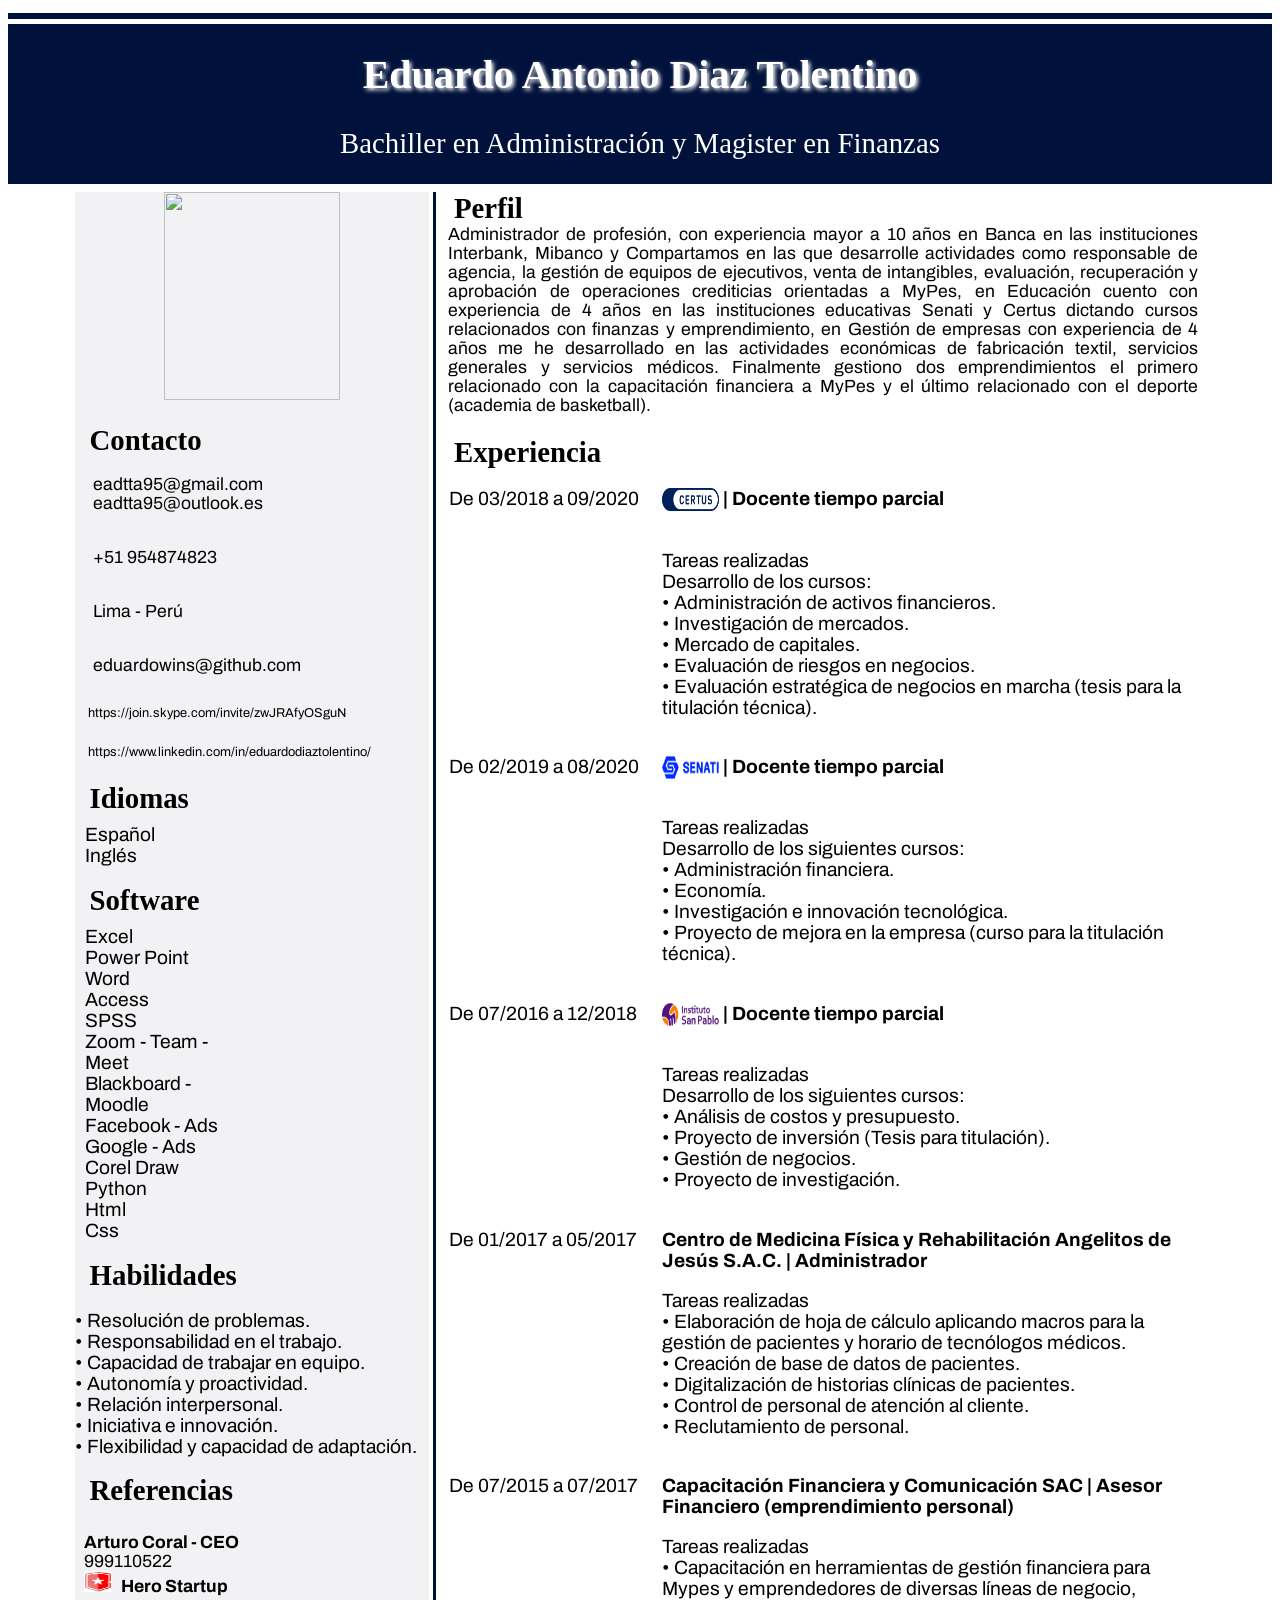
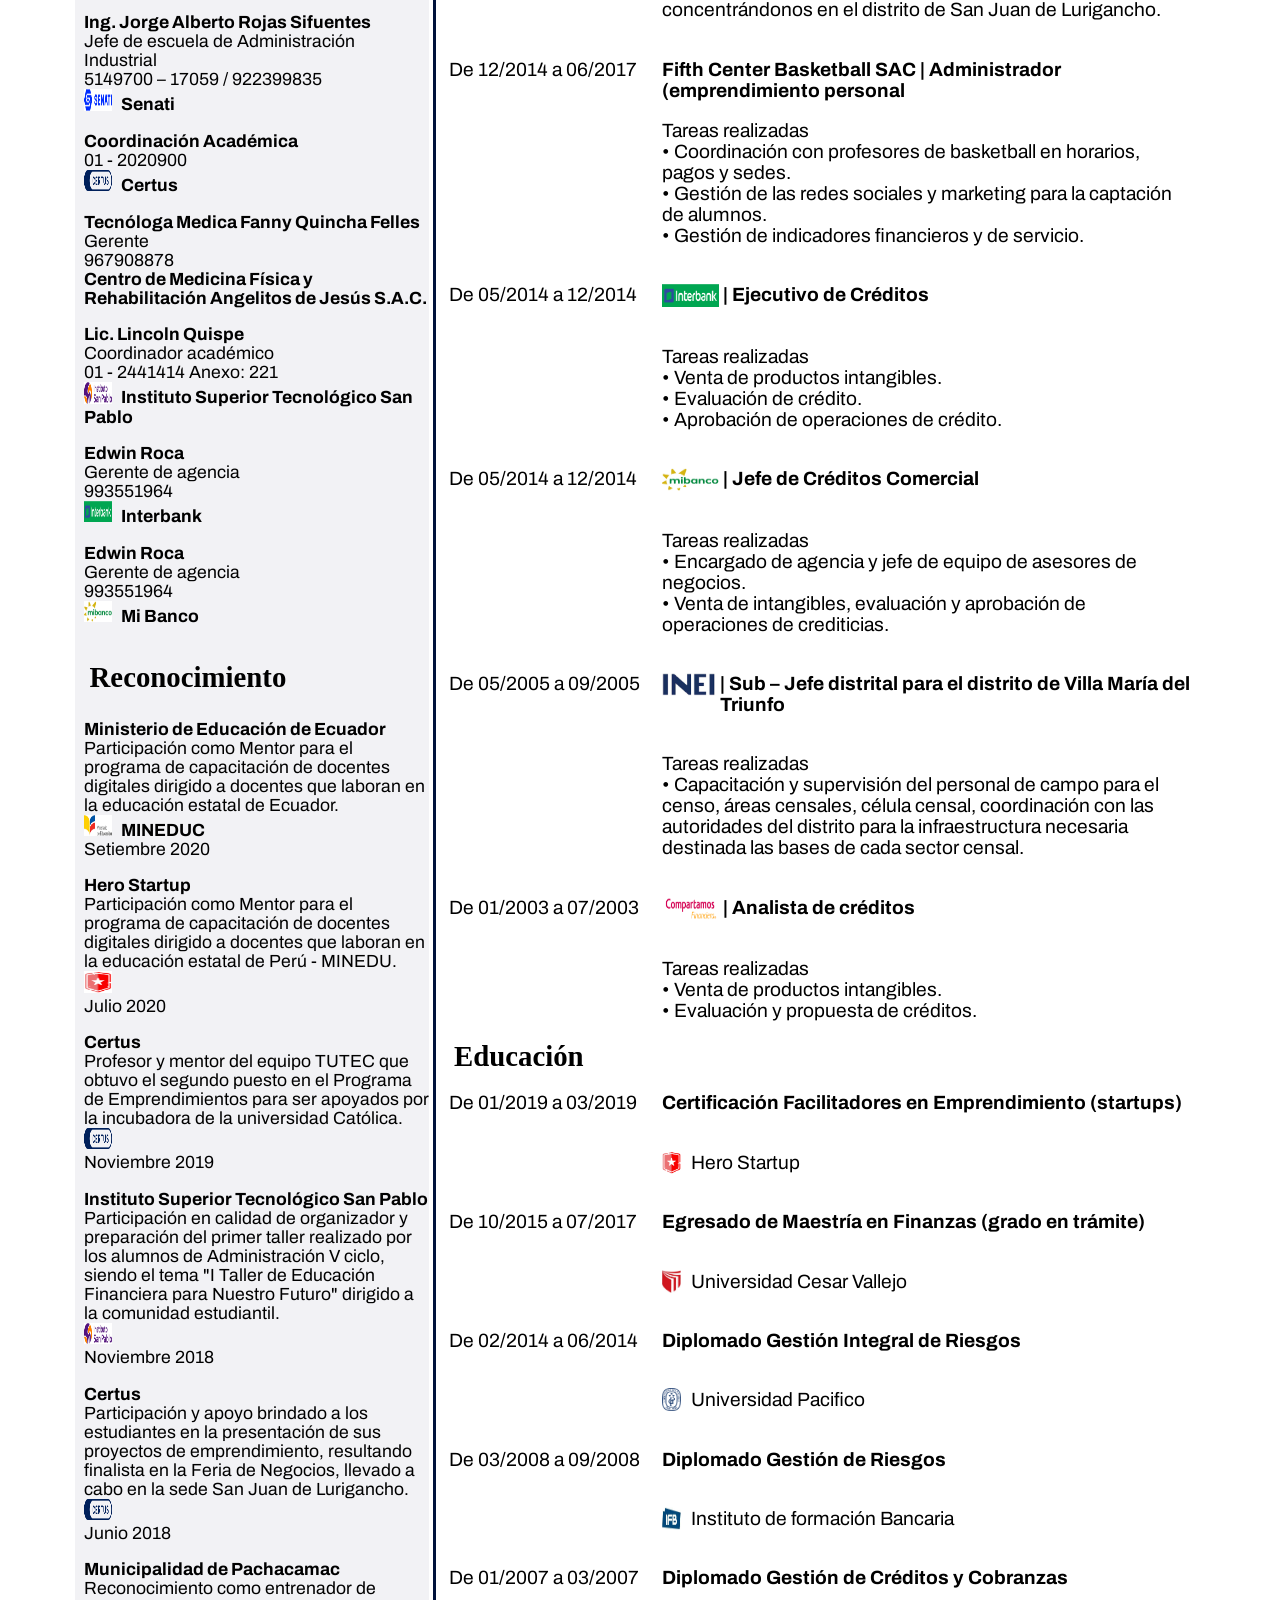
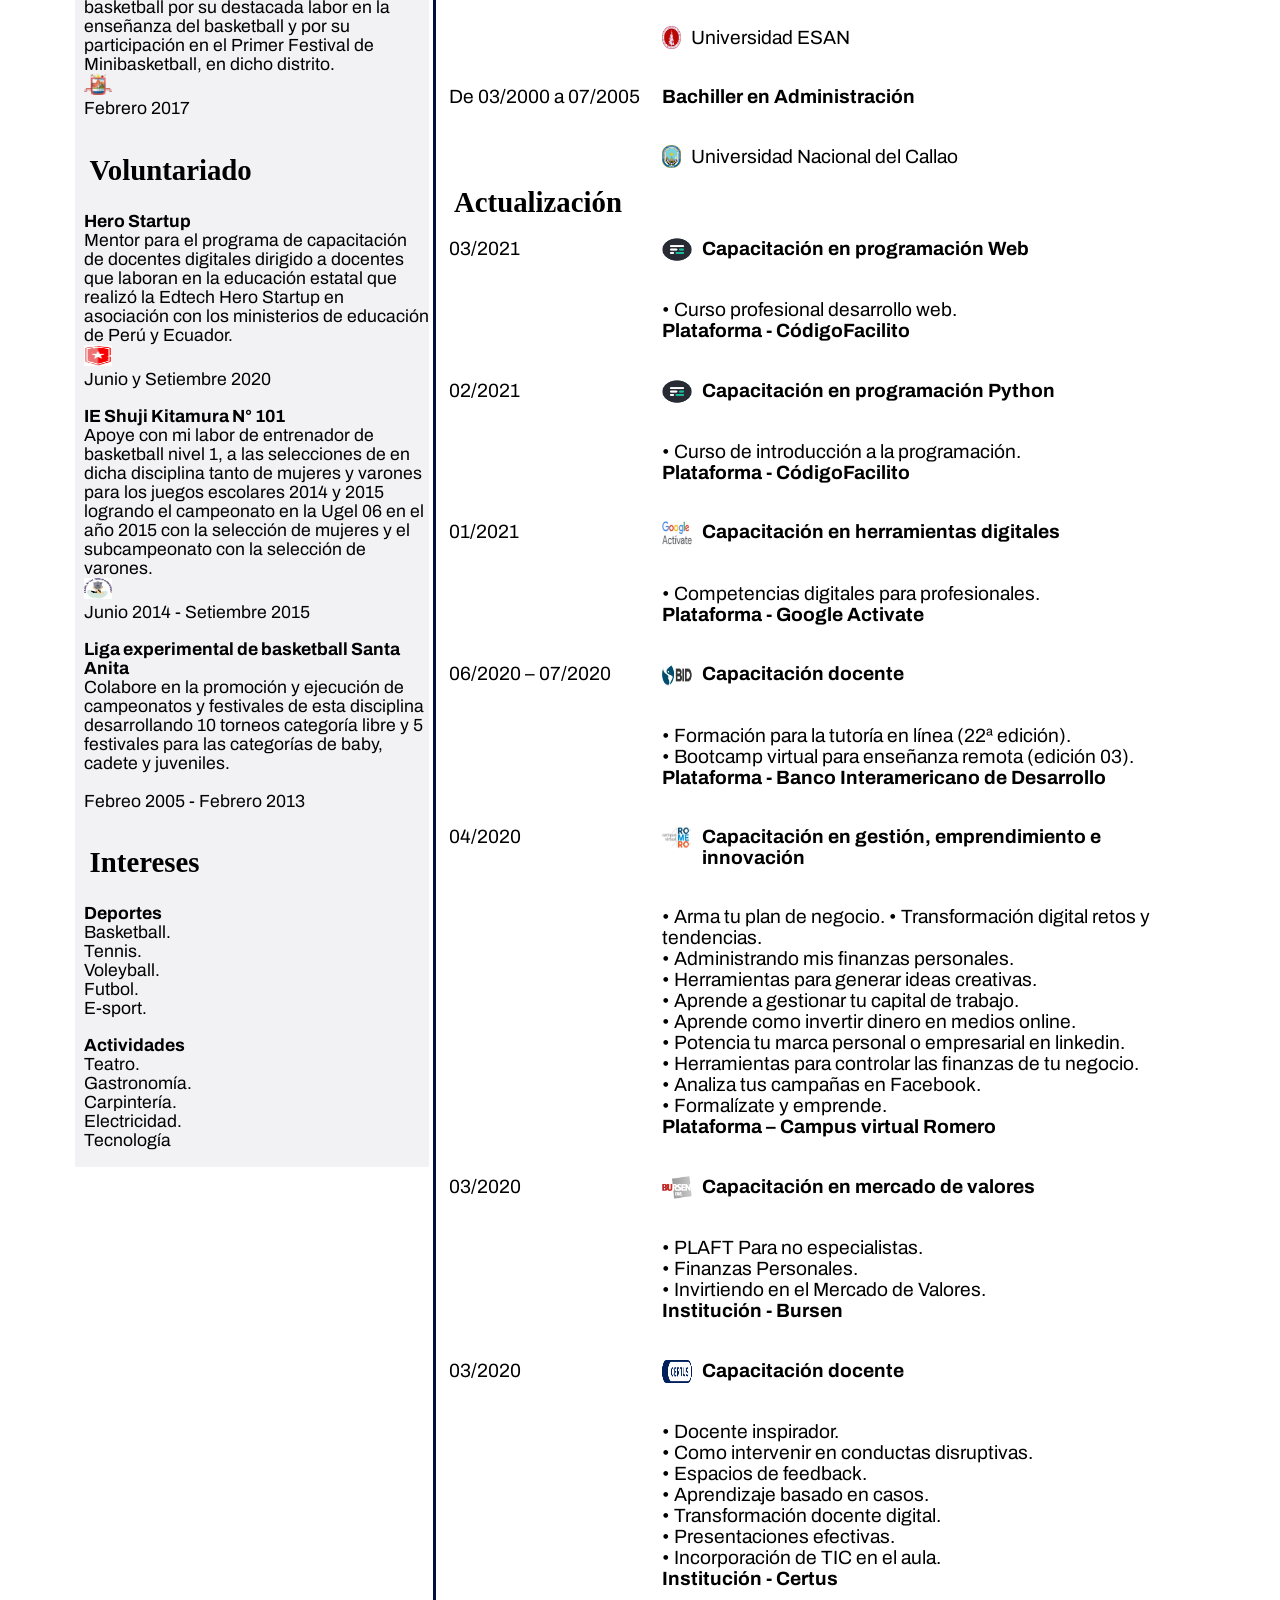
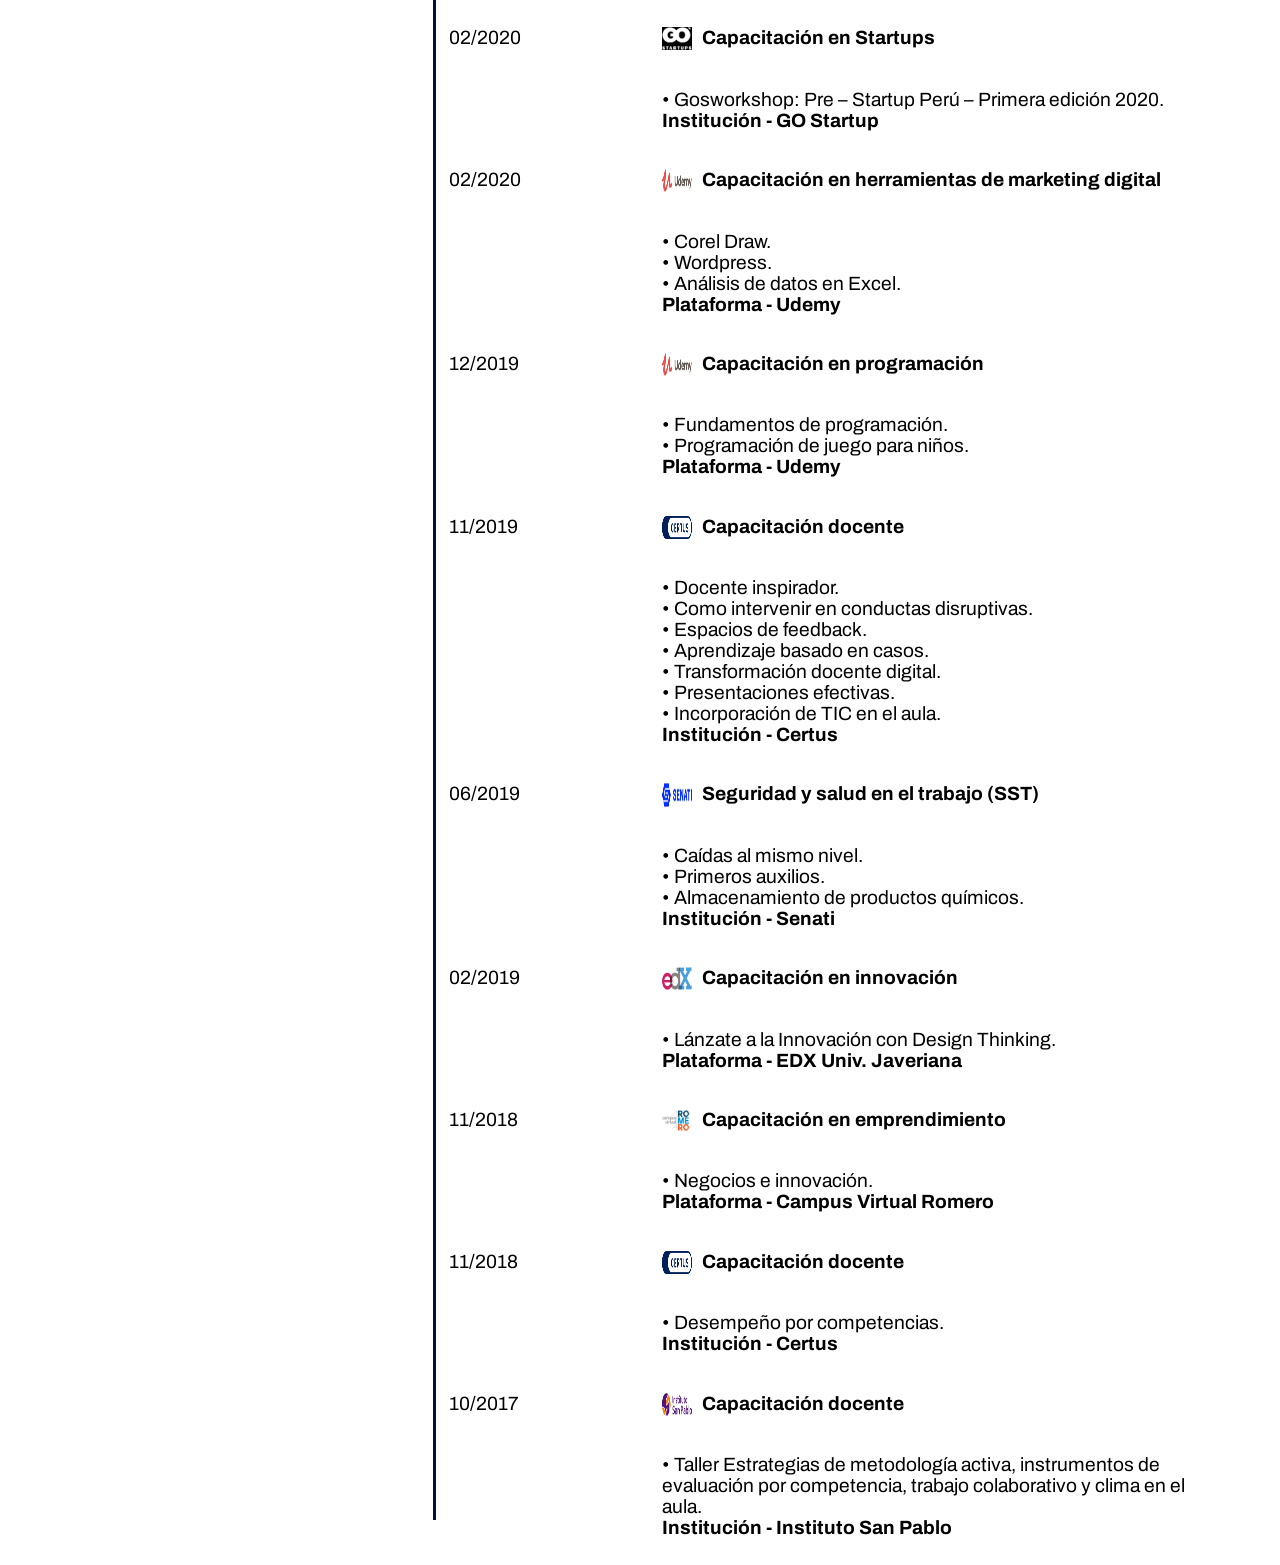
==== eduardodiaztolentino/index.html @ c8e13830 "CV CV 2021" ====
<!DOCTYPE html>
<html>
  <head>
    <meta charset="utf-8">
      <link rel="stylesheet" href="./assets/css/main.css">
      <link rel="stylesheet" href="https://necolas.github.io/normalize.css/8.0.1/normalize.css">
      <link rel="preconnect" href="https://fonts.gstatic.com">
      <link href="https://fonts.googleapis.com/css2?family=Archivo&display=swap" rel="stylesheet">
      <link rel="stylesheet" href="./font-awesome/css/all.min.css">
    <title>EDUARDO ANTONIO DIAZ TOLENTINO CV 2021</title>
  </head>
  <body class="body">
    <header class="rectangulo">
      <h1 class="titulo">Eduardo Antonio Diaz Tolentino</h1>
        <p class="subtitulo">Bachiller en Administración y Magister en Finanzas</p>
    </header>
    <div class="conteprincipal">

      <div class="contenulo">
      </div>


      <div class="conteizquierda">

        <div class="izq01">
          <img src="./assets/images/foto cv.jpg" class="img1">
        </div>

        <div class="encabezados">
          <b>Contacto</b>
        </div>
          <div class="conteizquierda1">
              <i class="fas fa-envelope-open-text fa-lg"></i><p>eadtta95@gmail.com eadtta95@outlook.es</p>
          </div>
          <div class="conteizquierda1">
              <i class="fas fa-mobile-alt fa-lg"></i><p>+51 954874823</p>
          </div>
          <div class="conteizquierda1">
              <i class="fas fa-map-marker-alt fa-lg"></i><p>Lima - Perú</p>
          </div>
          <div class="conteizquierda1">
              <i class="fab fa-github fa-lg"></i><p>eduardowins@github.com</p>
          </div>
          <div class="conteizquierda2">
              <i class="fab fa-skype fa-lg"></i><p>https://join.skype.com/invite/zwJRAfyOSguN</p>
          </div>
          <div class="conteizquierda2">
              <i class="fab fa-linkedin-in fa-lg"></i><p>https://www.linkedin.com/in/eduardodiaztolentino/</p>
          </div>
          <div style="padding-top:0.6em;">
          </div>

        <div class="encabezados">
          <b>Idiomas</b>
        </div>
        <div style="padding-top:0.6em;">
        </div>
        <div class="conteizquierda3">
          <div class="conteizquierda4">
            Español
          </div>
          <div class="conteizquierda5">
            <i class="fas fa-window-minimize fa-lg"></i><i class="fas fa-window-minimize fa-lg"></i><i class="fas fa-window-minimize fa-lg"></i><i class="fas fa-window-minimize fa-lg"></i><i class="fas fa-window-minimize fa-lg"></i>
          </div>
        </div>
        <div class="conteizquierda3">
          <div class="conteizquierda4">
            Inglés
          </div>
          <div class="conteizquierda5">
            <i class="fas fa-window-minimize fa-lg"></i><i class="fas fa-window-minimize fa-lg"></i>
          </div>
        </div>

        <div style="padding-top:1.1em;">
        </div>
        <div class="encabezados">
          <b>Software</b>
        </div>
        <div style="padding-bottom:0.6em;">
        </div>

        <div class="conteizquierda3">
          <div class="conteizquierda4">
            Excel
          </div>
          <div class="conteizquierda5">
            <i class="fas fa-window-minimize fa-lg"></i><i class="fas fa-window-minimize fa-lg"></i><i class="fas fa-window-minimize fa-lg"></i><i class="fas fa-window-minimize fa-lg"></i>
          </div>
        </div>
        <div class="conteizquierda3">
          <div class="conteizquierda4">
            Power Point
          </div>
          <div class="conteizquierda5">
            <i class="fas fa-window-minimize fa-lg"></i><i class="fas fa-window-minimize fa-lg"></i><i class="fas fa-window-minimize fa-lg"></i><i class="fas fa-window-minimize fa-lg"></i>
          </div>
        </div>
        <div class="conteizquierda3">
          <div class="conteizquierda4">
            Word
          </div>
          <div class="conteizquierda5">
            <i class="fas fa-window-minimize fa-lg"></i><i class="fas fa-window-minimize fa-lg"></i><i class="fas fa-window-minimize fa-lg"></i><i class="fas fa-window-minimize fa-lg"></i>
          </div>
        </div>
        <div class="conteizquierda3">
          <div class="conteizquierda4">
            Access
          </div>
          <div class="conteizquierda5">
            <i class="fas fa-window-minimize fa-lg"></i><i class="fas fa-window-minimize fa-lg"></i>
          </div>
        </div>
        <div class="conteizquierda3">
          <div class="conteizquierda4">
            SPSS
          </div>
          <div class="conteizquierda5">
            <i class="fas fa-window-minimize fa-lg"></i><i class="fas fa-window-minimize fa-lg"></i>
          </div>
        </div>
        <div class="conteizquierda3">
          <div class="conteizquierda4">
            Zoom - Team - Meet
          </div>
          <div class="conteizquierda5">
            <i class="fas fa-window-minimize fa-lg"></i><i class="fas fa-window-minimize fa-lg"></i><i class="fas fa-window-minimize fa-lg"></i><i class="fas fa-window-minimize fa-lg"></i>
          </div>
        </div>
        <div class="conteizquierda3">
          <div class="conteizquierda4">
            Blackboard - Moodle
          </div>
          <div class="conteizquierda5">
            <i class="fas fa-window-minimize fa-lg"></i><i class="fas fa-window-minimize fa-lg"></i><i class="fas fa-window-minimize fa-lg"></i>
          </div>
        </div>
        <div class="conteizquierda3">
          <div class="conteizquierda4">
            Facebook - Ads
          </div>
          <div class="conteizquierda5">
            <i class="fas fa-window-minimize fa-lg"></i><i class="fas fa-window-minimize fa-lg"></i>
          </div>
        </div>
        <div class="conteizquierda3">
          <div class="conteizquierda4">
            Google - Ads
          </div>
          <div class="conteizquierda5">
            <i class="fas fa-window-minimize fa-lg"></i><i class="fas fa-window-minimize fa-lg"></i>
          </div>
        </div>
        <div class="conteizquierda3">
          <div class="conteizquierda4">
            Corel Draw
          </div>
          <div class="conteizquierda5">
            <i class="fas fa-window-minimize fa-lg"></i><i class="fas fa-window-minimize fa-lg"></i><i class="fas fa-window-minimize fa-lg"></i>
          </div>
        </div>
        <div class="conteizquierda3">
          <div class="conteizquierda4">
            Python
          </div>
          <div class="conteizquierda5">
            <i class="fas fa-window-minimize fa-lg"></i><i class="fas fa-window-minimize fa-lg"></i>
          </div>
        </div>
        <div class="conteizquierda3">
          <div class="conteizquierda4">
            Html
          </div>
          <div class="conteizquierda5">
            <i class="fas fa-window-minimize fa-lg"></i><i class="fas fa-window-minimize fa-lg"></i>
          </div>
        </div>
        <div class="conteizquierda3">
          <div class="conteizquierda4">
            Css
          </div>
          <div class="conteizquierda5">
            <i class="fas fa-window-minimize fa-lg"></i><i class="fas fa-window-minimize fa-lg"></i>
          </div>
        </div>

        <div style="padding-top:1.1em;">
        </div>
        <div class="encabezados">
          <b>Habilidades</b>
        </div>
        <div style="padding-bottom:1.1em;">
        </div>


        <div class="conteizquierda3">

          •	Resolución de problemas.<br>
          •	Responsabilidad en el trabajo.<br>
          •	Capacidad de trabajar en equipo.<br>
          •	Autonomía y proactividad.<br>
          •	Relación interpersonal.<br>
          •	Iniciativa e innovación.<br>
          •	Flexibilidad y capacidad de adaptación.<br>

        </div>

        <div style="padding-top:1.1em;">
        </div>
        <div class="encabezados">
          <b>Referencias</b>
        </div>
        <div style="padding-bottom:0.5em;">
        </div>

        <div class="conteizquierda6">
          <div class="">
            <p><b>Arturo Coral - CEO</b><br>
            999110522 <br>
            <img src="./assets/images/hero.png" class="img4"><b>Hero Startup</b></p>
          </div>
        </div>
        <div class="conteizquierda6">
          <div class="">
            <p><b>Ing. Jorge Alberto Rojas Sifuentes </b><br>
               Jefe de escuela de Administración Industrial
               <br>
            5149700 – 17059 / 922399835 <br>
            <img src="./assets/images/senati.png" class="img4"><b>Senati</b></p>
          </div>
        </div>
        <div class="conteizquierda6">
          <div class="">
            <p><b>Coordinación Académica</b><br>
            01 - 2020900 <br>
            <img src="./assets/images/certus.png" class="img4"><b>Certus</b></p>
          </div>
        </div>
        <div class="conteizquierda6">
          <div class="">
            <p><b>Tecnóloga Medica Fanny Quincha Felles</b><br>
               Gerente<br>
            967908878 <br>
            <b>Centro de Medicina Física y Rehabilitación Angelitos de Jesús S.A.C.</b></p>
          </div>
        </div>
        <div class="conteizquierda6">
          <div class="">
            <p><b>Lic. Lincoln Quispe </b><br>
               Coordinador académico<br>
            01 - 2441414 Anexo: 221<br>
            <img src="./assets/images/istsp.png" class="img4"><b>Instituto Superior Tecnológico San Pablo</b></p>
          </div>
        </div>
        <div class="conteizquierda6">
          <div class="">
            <p><b>Edwin Roca </b><br>
               Gerente de agencia <br>
            993551964<br>
            <img src="./assets/images/ibk.png" class="img4"><b>Interbank</b></p>
          </div>
        </div>
        <div class="conteizquierda6">
          <div class="">
            <p><b>Edwin Roca </b><br>
               Gerente de agencia <br>
            993551964<br>
            <img src="./assets/images/mibanco.png" class="img4"><b>Mi Banco</b></p>
          </div>
        </div>

        <div style="padding-top:1.1em;">
        </div>
        <div class="encabezados">
          <b>Reconocimiento</b>
        </div>
        <div style="padding-bottom:0.5em;">
        </div>
        <div class="conteizquierda6">
          <div class="">
            <p><b>Ministerio de Educación de Ecuador</b><br>
               Participación como Mentor para el programa de capacitación de docentes digitales dirigido a docentes que laboran en la educación estatal de Ecuador. <br>

            <img src="./assets/images/mineduc.png" class="img4"><b>MINEDUC</b><br>
            Setiembre 2020 <br>
          </p>
          </div>
        </div>
        <div class="conteizquierda6">
          <div class="">
            <p><b>Hero Startup</b><br>
               Participación como Mentor para el programa de capacitación de docentes digitales dirigido a docentes que laboran en la educación estatal de Perú - MINEDU.<br>

            <img src="./assets/images/hero.png" class="img4"><b></b><br>
            Julio 2020 <br>
          </p>
          </div>
        </div>
        <div class="conteizquierda6">
          <div class="">
            <p><b>Certus</b><br>
               Profesor y mentor del equipo TUTEC que obtuvo el segundo puesto en el Programa de Emprendimientos para ser apoyados por la incubadora de la universidad Católica.<br>

            <img src="./assets/images/certus.png" class="img4"><b></b><br>
            Noviembre 2019<br>
          </p>
          </div>
        </div>
        <div class="conteizquierda6">
          <div class="">
            <p><b>Instituto Superior Tecnológico San Pablo</b><br>
               Participación en calidad de organizador y preparación del primer taller realizado por los alumnos de Administración V ciclo, siendo el tema "I Taller de Educación Financiera para Nuestro Futuro" dirigido a la comunidad estudiantil.<br>

            <img src="./assets/images/istsp.png" class="img4"><b></b><br>
            Noviembre 2018<br>
          </p>
          </div>
        </div>
        <div class="conteizquierda6">
          <div class="">
            <p><b>Certus</b><br>
               Participación y apoyo brindado a los estudiantes en la presentación de sus proyectos de emprendimiento, resultando finalista en la Feria de Negocios, llevado a cabo en la sede San Juan de Lurigancho.<br>

            <img src="./assets/images/certus.png" class="img4"><b></b><br>
            Junio 2018<br>
          </p>
          </div>
        </div>
        <div class="conteizquierda6">
          <div class="">
            <p><b>Municipalidad de Pachacamac</b><br>
               Reconocimiento como entrenador de basketball por su destacada labor en la enseñanza del basketball y por su participación en el Primer Festival de Minibasketball, en dicho distrito.<br>

            <img src="./assets/images/pachacamac.png" class="img4"><b></b><br>
            Febrero 2017<br>
          </p>
          </div>
        </div>

        <div style="padding-top:1.1em;">
        </div>
        <div class="encabezados">
          <b>Voluntariado</b>
        </div>
        <div style="padding-bottom:0.5em;">
        </div>
        <div class="conteizquierda6">
          <div class="">
            <p><b>Hero Startup</b><br>
               Mentor para el programa de capacitación de docentes digitales dirigido a docentes que laboran en la educación estatal que realizó la Edtech Hero Startup en asociación con los ministerios de educación de Perú y Ecuador.<br>

            <img src="./assets/images/hero.png" class="img4"><b></b><br>
            Junio y Setiembre 2020<br>
          </p>
          </div>
        </div>
        <div class="conteizquierda6">
          <div class="">
            <p><b>IE Shuji Kitamura N° 101</b><br>
               Apoye con mi labor de entrenador de basketball nivel 1, a las selecciones de en dicha disciplina tanto de mujeres y varones para los juegos escolares 2014 y 2015 logrando el campeonato en la Ugel 06 en el año 2015 con la selección de mujeres y el subcampeonato con la selección de varones.<br>

            <img src="./assets/images/shuji.png" class="img4"><b></b><br>
            Junio 2014 - Setiembre 2015<br>
          </p>
          </div>
        </div>
        <div class="conteizquierda6">
          <div class="">
            <p><b>Liga experimental de basketball Santa Anita</b><br>
               Colabore en la promoción y ejecución de campeonatos y festivales de esta disciplina desarrollando 10 torneos categoría libre y 5 festivales para las categorías de baby, cadete y juveniles.<br>

            <img src=""><b></b><br>
            Febreo 2005 - Febrero 2013<br>
          </p>
          </div>
        </div>

        <div style="padding-top:1.1em;">
        </div>
        <div class="encabezados">
          <b>Intereses</b>
        </div>
        <div style="padding-bottom:0.5em;">
        </div>

        <div class="conteizquierda6">
            <p><b>Deportes</b><br>
               Basketball.<br>
               Tennis.<br>
               Voleyball.<br>
               Futbol.<br>
               E-sport.<br>
          </p>
        </div>

        <div class="conteizquierda6">
            <p><b>Actividades</b><br>
               Teatro.<br>
               Gastronomía.<br>
               Carpintería.<br>
               Electricidad.<br>
               Tecnología<br>
          </p>
        </div>

      </div>


      <div class="contecentro">

      </div>


      <div class="contederecha">

        <div class="encabezados">
          <b>Perfil</b>
        </div>
        <div class="cuerpo01der">
          Administrador de profesión, con experiencia mayor a 10 años en
          Banca en las instituciones Interbank, Mibanco y Compartamos en las
          que desarrolle actividades como responsable de agencia, la gestión
          de equipos de ejecutivos, venta de intangibles, evaluación,
          recuperación y aprobación de operaciones crediticias orientadas a
          MyPes, en Educación cuento con experiencia de 4 años en las
          instituciones educativas Senati y Certus dictando cursos relacionados
          con finanzas y emprendimiento, en Gestión de empresas con
          experiencia de 4 años me he desarrollado en las actividades
          económicas de fabricación textil, servicios generales y servicios
          médicos. Finalmente gestiono dos emprendimientos el primero
          relacionado con la capacitación financiera a MyPes y el último
          relacionado con el deporte (academia de basketball).
        </div>
        <div class="encabezados">
          <b>Experiencia</b>
        </div>

        <div class="contederecha02">
          <div class="contederecha021">
            <p>De 03/2018 a 09/2020</p>
          </div>
          <div class="contederecha022">
              <p class="logoexpe"><img src="./assets/images/certus.png" class="img3"><b> | Docente tiempo parcial</b></p>
            <div class="contederecha023">
              <p>Tareas realizadas<br>
                Desarrollo de los cursos:<br>
                • Administración de activos financieros.<br>
                • Investigación de mercados.<br>
                • Mercado de capitales.<br>
                • Evaluación de riesgos en negocios.<br>
                • Evaluación estratégica de negocios en marcha (tesis para la titulación técnica).<br>
              </p>
            </div>
          </div>
        </div>

        <div class="contederecha02">
          <div class="contederecha021">
            <p>De 02/2019 a 08/2020</p>
          </div>
          <div class="contederecha022">
              <p class="logoexpe"><img src="./assets/images/senati.png" class="img3"><b> | Docente tiempo parcial</b></p>
            <div class="contederecha023">
              <p>Tareas realizadas<br>
                Desarrollo de los siguientes cursos:<br>
                • Administración financiera.<br>
                • Economía.<br>
                • Investigación e innovación tecnológica.<br>
                • Proyecto de mejora en la empresa (curso para la titulación técnica).<br>
              </p>
            </div>
          </div>
        </div>

        <div class="contederecha02">
          <div class="contederecha021">
            <p>De 07/2016 a 12/2018</p>
          </div>
          <div class="contederecha022">
              <p class="logoexpe"><img src="./assets/images/istsp.png" class="img3"><b> | Docente tiempo parcial</b></p>
            <div class="contederecha023">
              <p>Tareas realizadas<br>
                Desarrollo de los siguientes cursos:<br>
                • Análisis de costos y presupuesto.<br>
                • Proyecto de inversión (Tesis para titulación).<br>
                • Gestión de negocios.<br>
                • Proyecto de investigación.<br>
              </p>
            </div>
          </div>
        </div>

        <div class="contederecha02">
          <div class="contederecha021">
            <p>De 01/2017 a 05/2017</p>
          </div>
          <div class="contederecha022">
              <p><b>Centro de Medicina Física y Rehabilitación Angelitos de Jesús S.A.C.  |  Administrador </b></p>
            <div class="contederecha023">
              <p>Tareas realizadas<br>
                •	Elaboración de hoja de cálculo aplicando macros para la gestión de pacientes y horario de tecnólogos médicos.<br>
                •	Creación de base de datos de pacientes.<br>
                •	Digitalización de historias clínicas de pacientes.<br>
                •	Control de personal de atención al cliente.<br>
                •	Reclutamiento de personal.<br>
              </p>
            </div>
          </div>
        </div>

        <div class="contederecha02">
          <div class="contederecha021">
            <p>De 07/2015 a 07/2017</p>
          </div>
          <div class="contederecha022">
              <p><b>Capacitación Financiera y Comunicación SAC | Asesor Financiero (emprendimiento personal)</b></p>
            <div class="contederecha023">
              <p>Tareas realizadas<br>
                • Capacitación en herramientas de gestión financiera para Mypes y emprendedores de diversas líneas de negocio, concentrándonos en el distrito de San Juan de Lurigancho.
              </p>
            </div>
          </div>
        </div>

        <div class="contederecha02">
          <div class="contederecha021">
            <p>De 12/2014 a 06/2017</p>
          </div>
          <div class="contederecha022">
              <p><b>Fifth Center Basketball SAC | Administrador (emprendimiento personal</b></p>
            <div class="contederecha023">
              <p>Tareas realizadas<br>
                • Coordinación con profesores de basketball en horarios, pagos y sedes.<br>
                • Gestión de las redes sociales y marketing para la captación de alumnos.<br>
                • Gestión de indicadores financieros y de servicio.<br>
              </p>
            </div>
          </div>
        </div>

        <div class="contederecha02">
          <div class="contederecha021">
            <p>De 05/2014 a 12/2014</p>
          </div>
          <div class="contederecha022">
              <p class="logoexpe"><img src="./assets/images/ibk.png" class="img3"><b> | Ejecutivo de Créditos</b></p>
            <div class="contederecha023">
              <p>Tareas realizadas<br>
                •	Venta de productos intangibles.<br>
                •	Evaluación de crédito.<br>
                •	Aprobación de operaciones de crédito.<br>
              </p>
            </div>
          </div>
        </div>

        <div class="contederecha02">
          <div class="contederecha021">
            <p>De 05/2014 a 12/2014</p>
          </div>
          <div class="contederecha022">
              <p class="logoexpe"><img src="./assets/images/mibanco.png" class="img3"><b> | Jefe de Créditos Comercial</b></p>
            <div class="contederecha023">
              <p>Tareas realizadas<br>
                •	Encargado de agencia y jefe de equipo de asesores de negocios.<br>
                •	Venta de intangibles, evaluación y aprobación de operaciones de crediticias.<br>
              </p>
            </div>
          </div>
        </div>

        <div class="contederecha02">
          <div class="contederecha021">
            <p>De 05/2005 a 09/2005</p>
          </div>
          <div class="contederecha022">
              <p class="logoexpe"><img src="./assets/images/inei.png" class="img3"><b> | Sub – Jefe distrital para el distrito de Villa María del Triunfo</b></p>
            <div class="contederecha023">
              <p>Tareas realizadas<br>
                •	Capacitación y supervisión del personal de campo para el censo, áreas censales, célula censal, coordinación con las autoridades del distrito para la infraestructura necesaria destinada las bases de cada sector censal.<br>
              </p>
            </div>
          </div>
        </div>

        <div class="contederecha02">
          <div class="contederecha021">
            <p>De 01/2003 a 07/2003</p>
          </div>
          <div class="contederecha022">
              <p class="logoexpe"><img src="./assets/images/compartamos.png" class="img3"><b> | Analista de créditos</b></p>
            <div class="contederecha023">
              <p>Tareas realizadas<br>
                •	Venta de productos intangibles.<br>
                •	Evaluación y propuesta de créditos.<br>
              </p>
            </div>
          </div>
        </div>

        <div class="encabezados">
          <b>Educación</b>
        </div>

        <div class="contederecha02">
          <div class="contederecha021">
            <p>De 01/2019 a 03/2019</p>
          </div>
          <div class="contederecha022">
              <p><b>Certificación Facilitadores en Emprendimiento (startups)</b></p>
            <div class="contederecha024">
              <img src="./assets/images/hero.png" class="img2"></span><p>Hero Startup</p>
            </div>
          </div>
        </div>

        <div class="contederecha02">
          <div class="contederecha021">
            <p>De 10/2015 a 07/2017</p>
          </div>
          <div class="contederecha022">
              <p><b>Egresado de Maestría en Finanzas (grado en trámite)</b></p>
            <div class="contederecha024">
              <img src="./assets/images/ucv.png" class="img2"></span><p>Universidad Cesar Vallejo</p>
            </div>
          </div>
        </div>

        <div class="contederecha02">
          <div class="contederecha021">
            <p>De 02/2014 a 06/2014</p>
          </div>
          <div class="contederecha022">
              <p><b>Diplomado Gestión Integral de Riesgos</b></p>
            <div class="contederecha024">
              <img src="./assets/images/up.png" class="img2"></span><p>Universidad Pacifico</p>
            </div>
          </div>
        </div>

        <div class="contederecha02">
          <div class="contederecha021">
            <p>De 03/2008 a 09/2008</p>
          </div>
          <div class="contederecha022">
              <p><b>Diplomado Gestión de Riesgos</b></p>
            <div class="contederecha024">
              <img src="./assets/images/ifb.png" class="img2"></span><p>Instituto de formación Bancaria</p>
            </div>
          </div>
        </div>

        <div class="contederecha02">
          <div class="contederecha021">
            <p>De 01/2007 a 03/2007</p>
          </div>
          <div class="contederecha022">
              <p><b>Diplomado Gestión de Créditos y Cobranzas</b></p>
            <div class="contederecha024">
              <img src="./assets/images/esan.png" class="img2"></span><p>Universidad ESAN</p>
            </div>
          </div>
        </div>

        <div class="contederecha02">
          <div class="contederecha021">
            <p>De 03/2000 a 07/2005</p>
          </div>
          <div class="contederecha022">
              <p><b>Bachiller en Administración</b></p>
            <div class="contederecha024">
              <img src="./assets/images/unac.png" class="img2"></span><p>Universidad Nacional del Callao</p>
            </div>
          </div>
        </div>

        <div class="encabezados">
          <b>Actualización</b>
        </div>

        <div class="contederecha02">
          <div class="contederecha021">
            <p>03/2021</p>
          </div>
          <div class="contederecha022">
              <p class="logoexpe"><img src="./assets/images/codigofacilito.png" class="img4"><b>Capacitación en programación Web</b></p>
            <div class="contederecha023">
              <p>•	Curso profesional desarrollo web.<br>
              <b>Plataforma - CódigoFacilito</b></p>
            </div>
          </div>
        </div>

        <div class="contederecha02">
          <div class="contederecha021">
            <p>02/2021</p>
          </div>
          <div class="contederecha022">
              <p class="logoexpe"><img src="./assets/images/codigofacilito.png" class="img4"><b>Capacitación en programación Python</b></p>
            <div class="contederecha023">
              <p>•	Curso de introducción a la programación.<br>
              <b>Plataforma - CódigoFacilito</b></p>
            </div>
          </div>
        </div>

        <div class="contederecha02">
          <div class="contederecha021">
            <p>01/2021</p>
          </div>
          <div class="contederecha022">
              <p class="logoexpe"><img src="./assets/images/google.png" class="img4"><b>Capacitación en herramientas digitales</b></p>
            <div class="contederecha023">
              <p>•	Competencias digitales para profesionales.<br>
              <b>Plataforma - Google Activate</b></p>
            </div>
          </div>
        </div>

        <div class="contederecha02">
          <div class="contederecha021">
            <p>06/2020 – 07/2020</p>
          </div>
          <div class="contederecha022">
              <p class="logoexpe"><img src="./assets/images/bid.png" class="img4"><b>Capacitación docente</b></p>
            <div class="contederecha023">
              <p>• Formación para la tutoría en línea (22ª edición).<br>
                  •	Bootcamp virtual para enseñanza remota (edición 03).<br>
              <b>Plataforma - Banco Interamericano de Desarrollo</b></p>
            </div>
          </div>
        </div>

        <div class="contederecha02">
          <div class="contederecha021">
            <p>04/2020</p>
          </div>
          <div class="contederecha022">
              <p class="logoexpe"><img src="./assets/images/romero.png" class="img4"><b>Capacitación en gestión, emprendimiento e innovación</b></p>
            <div class="contederecha023">
              <p>• Arma tu plan de negocio.
                 • Transformación digital retos y tendencias.<br>
                 • Administrando mis finanzas personales.<br>
                 • Herramientas para generar ideas creativas.<br>
                 • Aprende a gestionar tu capital de trabajo.<br>
                 • Aprende como invertir dinero en medios online.<br>
                 • Potencia tu marca personal o empresarial en linkedin.<br>
                 • Herramientas para controlar las finanzas de tu negocio.<br>
                 • Analiza tus campañas en Facebook.<br>
                 • Formalízate y emprende.<br>
              <b>Plataforma – Campus virtual Romero</b></p>
            </div>
          </div>
        </div>

        <div class="contederecha02">
          <div class="contederecha021">
            <p>03/2020</p>
          </div>
          <div class="contederecha022">
              <p class="logoexpe"><img src="./assets/images/bursen.png" class="img4"><b>Capacitación en mercado de valores</b></p>
            <div class="contederecha023">
              <p>• PLAFT Para no especialistas.<br>
                 • Finanzas Personales.<br>
                 • Invirtiendo en el Mercado de Valores.<br>
              <b>Institución - Bursen</b></p>
            </div>
          </div>
        </div>

        <div class="contederecha02">
          <div class="contederecha021">
            <p>03/2020</p>
          </div>
          <div class="contederecha022">
              <p class="logoexpe"><img src="./assets/images/certus.png" class="img4"><b>Capacitación docente</b></p>
            <div class="contederecha023">
              <p>• Docente inspirador.<br>
                 • Como intervenir en conductas disruptivas.<br>
                 • Espacios de feedback.<br>
                 • Aprendizaje basado en casos.<br>
                 • Transformación docente digital.<br>
                 • Presentaciones efectivas.<br>
                 • Incorporación de TIC en el aula.<br>
              <b>Institución - Certus</b></p>
            </div>
          </div>
        </div>

        <div class="contederecha02">
          <div class="contederecha021">
            <p>02/2020</p>
          </div>
          <div class="contederecha022">
              <p class="logoexpe"><img src="./assets/images/go.png" class="img4"><b>Capacitación en Startups</b></p>
            <div class="contederecha023">
              <p>•	Gosworkshop: Pre – Startup Perú – Primera edición 2020.<br>
              <b>Institución - GO Startup</b></p>
            </div>
          </div>
        </div>

        <div class="contederecha02">
          <div class="contederecha021">
            <p>02/2020</p>
          </div>
          <div class="contederecha022">
              <p class="logoexpe"><img src="./assets/images/udemy.png" class="img4"><b>Capacitación en herramientas de marketing digital</b></p>
            <div class="contederecha023">
              <p>• Corel Draw.<br>
                 • Wordpress.<br>
                 • Análisis de datos en Excel.<br>
              <b>Plataforma - Udemy</b></p>
            </div>
          </div>
        </div>

        <div class="contederecha02">
          <div class="contederecha021">
            <p>12/2019</p>
          </div>
          <div class="contederecha022">
              <p class="logoexpe"><img src="./assets/images/udemy.png" class="img4"><b>Capacitación en programación</b></p>
            <div class="contederecha023">
              <p>• Fundamentos de programación.<br>
                 • Programación de juego para niños.<br>
              <b>Plataforma - Udemy</b></p>
            </div>
          </div>
        </div>

        <div class="contederecha02">
          <div class="contederecha021">
            <p>11/2019</p>
          </div>
          <div class="contederecha022">
              <p class="logoexpe"><img src="./assets/images/certus.png" class="img4"><b>Capacitación docente</b></p>
            <div class="contederecha023">
              <p>• Docente inspirador.<br>
                 • Como intervenir en conductas disruptivas.<br>
                 • Espacios de feedback.<br>
                 • Aprendizaje basado en casos.<br>
                 • Transformación docente digital.<br>
                 • Presentaciones efectivas.<br>
                 • Incorporación de TIC en el aula.<br>
              <b>Institución - Certus</b></p>
            </div>
          </div>
        </div>

        <div class="contederecha02">
          <div class="contederecha021">
            <p>06/2019</p>
          </div>
          <div class="contederecha022">
              <p class="logoexpe"><img src="./assets/images/senati.png" class="img4"><b>Seguridad y salud en el trabajo (SST)</b></p>
            <div class="contederecha023">
              <p>• Caídas al mismo nivel.<br>
                 • Primeros auxilios.<br>
                 • Almacenamiento de productos químicos.<br>
              <b>Institución - Senati</b></p>
            </div>
          </div>
        </div>

        <div class="contederecha02">
          <div class="contederecha021">
            <p>02/2019</p>
          </div>
          <div class="contederecha022">
              <p class="logoexpe"><img src="./assets/images/edx.png" class="img4"><b>Capacitación en innovación</b></p>
            <div class="contederecha023">
              <p>• Lánzate a la Innovación con Design Thinking.<br>
              <b>Plataforma - EDX Univ. Javeriana</b></p>
            </div>
          </div>
        </div>

        <div class="contederecha02">
          <div class="contederecha021">
            <p>11/2018</p>
          </div>
          <div class="contederecha022">
              <p class="logoexpe"><img src="./assets/images/romero.png" class="img4"><b>Capacitación en emprendimiento</b></p>
            <div class="contederecha023">
              <p>• Negocios e innovación.<br>
              <b>Plataforma - Campus Virtual Romero</b></p>
            </div>
          </div>
        </div>

        <div class="contederecha02">
          <div class="contederecha021">
            <p>11/2018</p>
          </div>
          <div class="contederecha022">
              <p class="logoexpe"><img src="./assets/images/certus.png" class="img4"><b>Capacitación docente</b></p>
            <div class="contederecha023">
              <p>• Desempeño por competencias.<br>
              <b>Institución - Certus</b></p>
            </div>
          </div>
        </div>

        <div class="contederecha02">
          <div class="contederecha021">
            <p>10/2017</p>
          </div>
          <div class="contederecha022">
              <p class="logoexpe"><img src="./assets/images/istsp.png" class="img4"><b>Capacitación docente</b></p>
            <div class="contederecha023">
              <p>•	Taller Estrategias de metodología activa, instrumentos de evaluación por competencia, trabajo colaborativo y clima en el aula.<br>
              <b>Institución - Instituto San Pablo</b></p>
            </div>
          </div>
        </div>



      </div>


      <div class="contenulo">
      </div>

    </div>

  </body>
</html>
---- eduardodiaztolentino/assets/css/main.css ----
.rectangulo{
  background: #00123B;
  color: white;
  display:inline-block;
  text-align: center;
  align-items:center;
  vertical-align: top;
  width: 100%;
  height: 10em;
  border-bottom: solid white 0.5em;
  border-top: double 1em white;
}

.titulo{
  font-size: 2.5em;
  text-shadow: 0.05em 0.04em 0.1em white;
}

.subtitulo{
  font-size: 1.8em;
}

.conteprincipal{
  width: 100%;
  align-content: center;
  vertical-align: top;
}

.contenulo{
  width:5%;
  background-color: black;
  display:inline-block;
  vertical-align: top;
}
.conteizquierda{
  background-color: rgba(0,18,59,0.05);
  width: 28%;
  display:inline-block;
  vertical-align: top;
}

.izq01{
  align-items: center;
  display:inline-flex;
  justify-content: center;
  position: relative;
  vertical-align: top;
  height: 13em;
  width: 100%;
  padding-bottom: 1.5em;
}

.img1{
  width: 11em;
  height: 13em;
}

.conteizquierda1{
  font-family: 'Archivo', sans-serif;
  font-size: 1.1em;
  display:flex;
  vertical-align: top;
  align-items: center;
  padding-left: 0.5em;
}

.conteizquierda2{
  font-family: 'Archivo', sans-serif;
  font-size: 0.8em;
  display:flex;
  vertical-align: top;
  align-items: center;
  padding-left: 0.5em;
}

.fas{
  padding-right: 0.5em;
}

.fab{
  padding-right: 0.5em;
}

.conteizquierda3{
  width: 100%;
  display:inline-flex;
  vertical-align: top;
  align-items: center;
  font-family: 'Archivo', sans-serif;
  font-size: 1.2em;
}

.conteizquierda4{
  display:inline-flex;
  vertical-align: center;
  align-items: center;
  width: 45%;
  font-family: 'Archivo', sans-serif;
  padding-left: 0.5em;
}

.conteizquierda5{
  display:inline-flex;
  vertical-align: center;
  align-items: center;
  width: 44%;
  font-family: 'Archivo', sans-serif;
}

.conteizquierda6{
  font-family: 'Archivo', sans-serif;
  font-size: 1.1em;
  padding-left: 0.5em;

}


.contecentro{
  background-color: #00123B;
  width: 0.2%;
  display:inline-block;
  vertical-align: top;
  height: 383em;
}

.contederecha{
  background-color: white;
  width: 60%;
  display:inline-block;
  vertical-align: top;
}

.encabezados{
  font-size: 1.8em;
  color:black;
  padding-left: 0.5em;
}

.cuerpo01der{
  font-size: 1.1em;
  font-family: 'Archivo', sans-serif;
  color:black;
  text-align: justify;
  padding-bottom: 1.2em;
  padding-left: 0.5em;
}

.contederecha02{
  width: 100%;
  display:inline-flex;
  vertical-align: top;
  font-size: 1.2em;
}

.logoexpe{
  display:inline-flex;
}

.img3{
  height: 1.2em;
  width: 3em;
  padding-right: 0.2em;
}

.contederecha021{
  background-color: white;
  width: 25.5%;
  display:inline-flex;
  vertical-align: top;
  margin-left: 0.5em;
  padding-right: 1em;
  font-size: 1em;
  font-family: 'Archivo', sans-serif;
}

.contederecha022{
  background-color: white;
  width: 70%;
  display:block;
  vertical-align: top;
  align-items: center;
  font-size: 1em;
  font-family: 'Archivo', sans-serif;
}

.contederecha023{
  font-size: 1em;
}

.contederecha024{
  font-size: 1em;
  display:inline-flex;
  vertical-align: top;
  align-items: center;
}

.img2{
  height: 1.2em;
  width: 1em;
  padding-right: 0.5em;
}

.img4{
  height: 1.2em;
  width: 1.6em;
  padding-right: 0.5em;
}
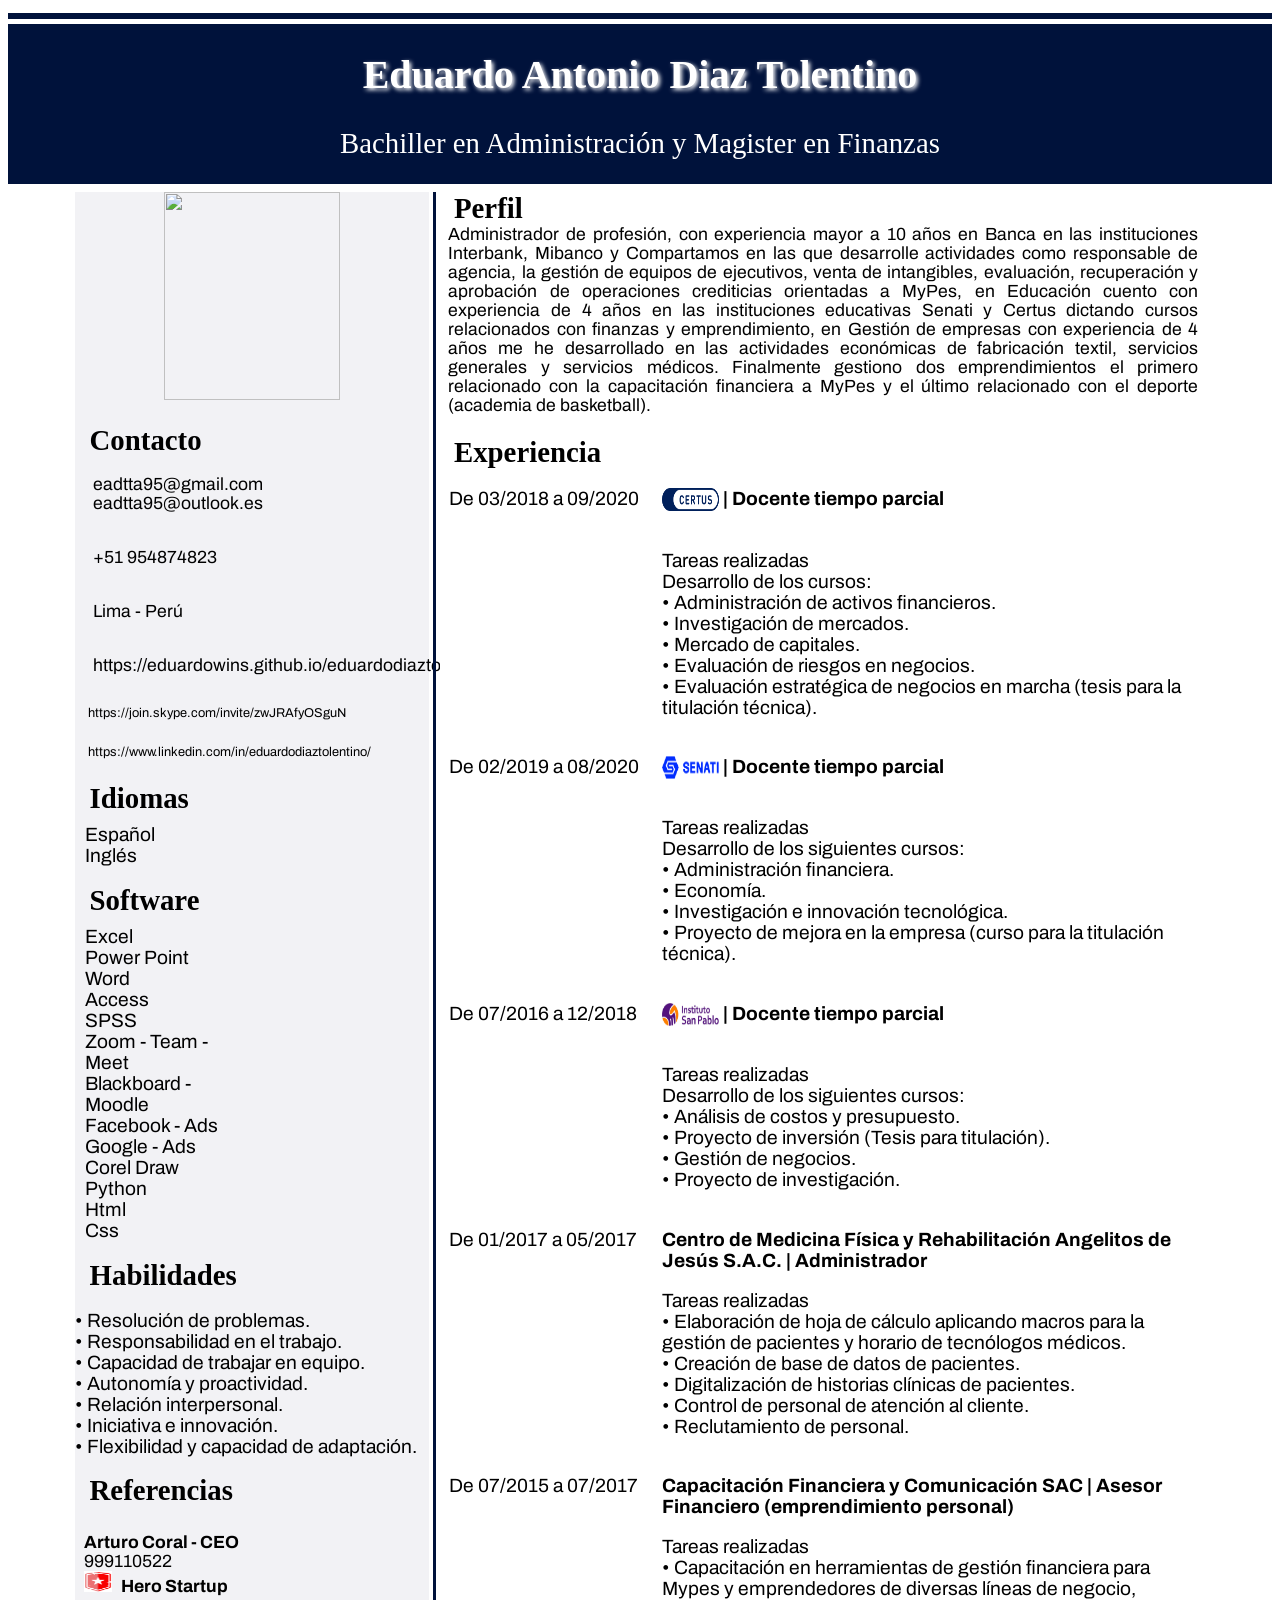
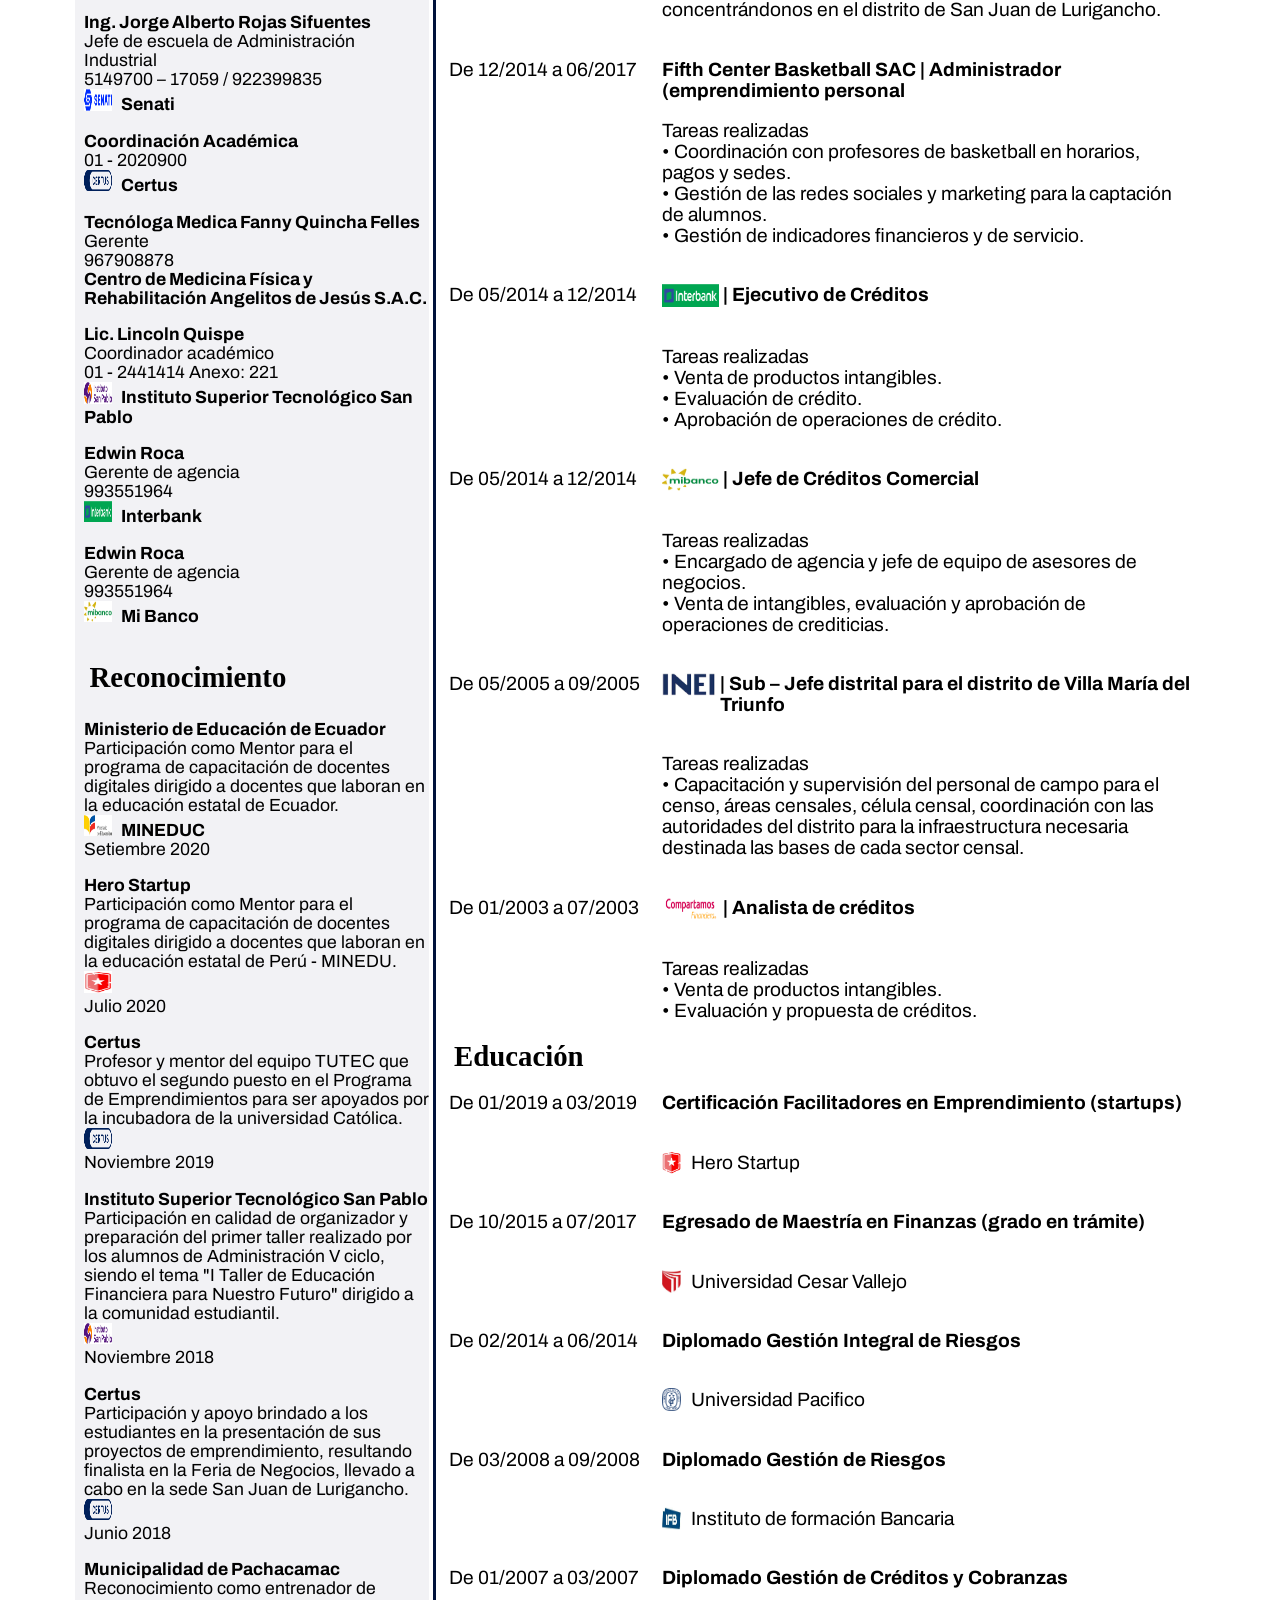
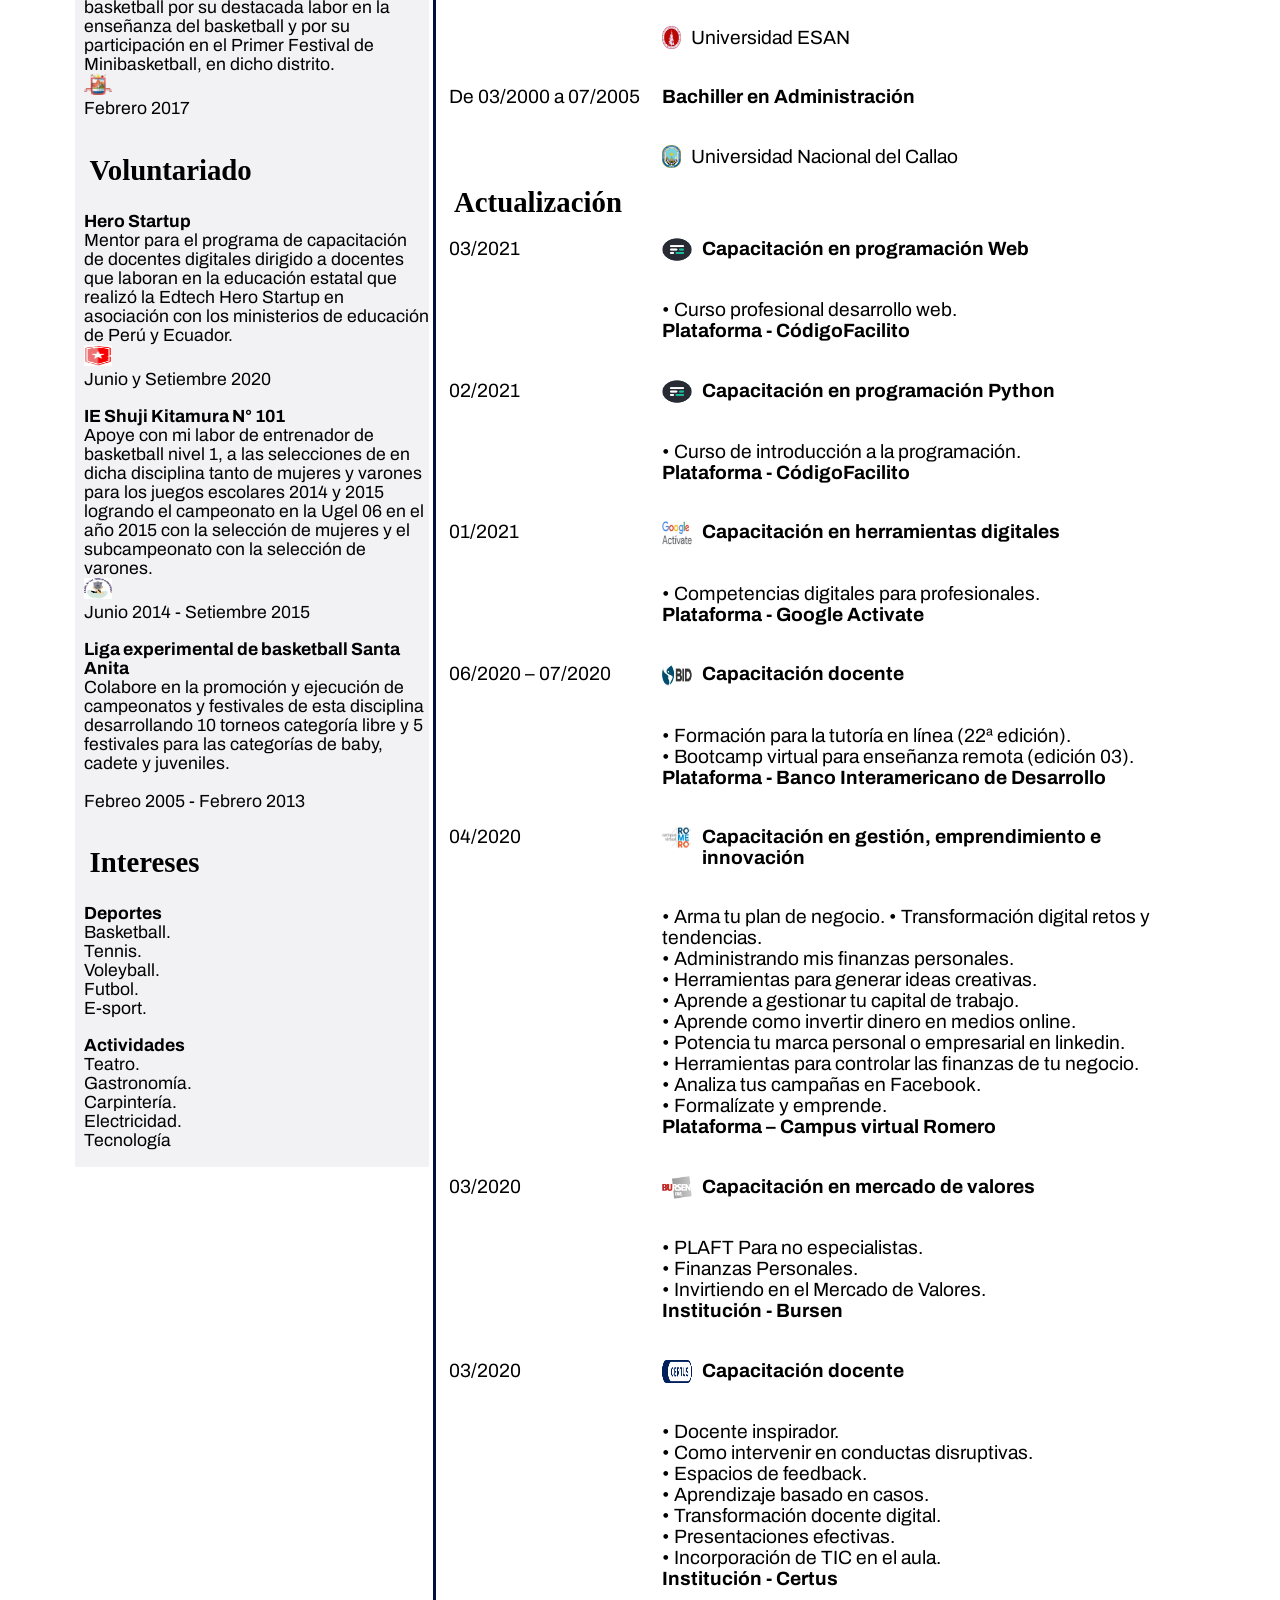
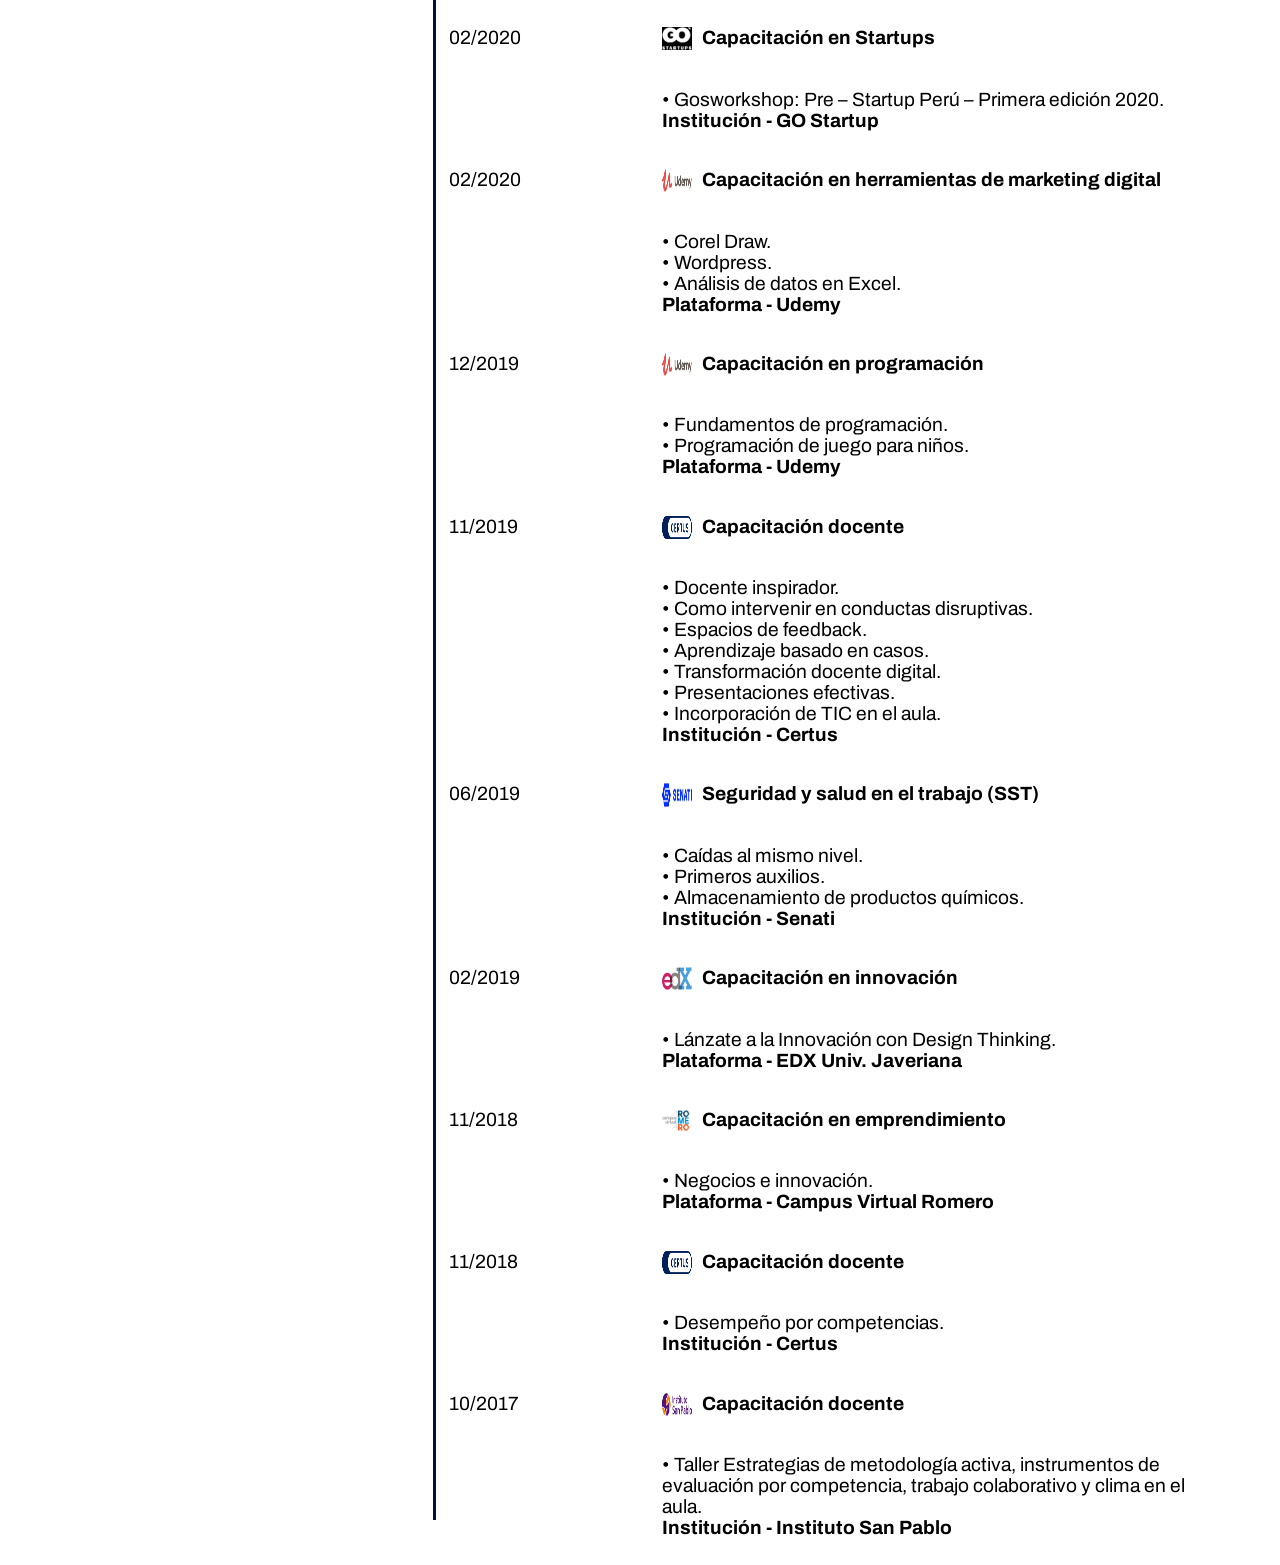
==== commit 91c4d4da: "Add files via upload" ====
--- a/eduardodiaztolentino/index.html
+++ b/eduardodiaztolentino/index.html
@@ -1,930 +1,930 @@
-<!DOCTYPE html>
-<html>
-  <head>
-    <meta charset="utf-8">
-      <link rel="stylesheet" href="./assets/css/main.css">
-      <link rel="stylesheet" href="https://necolas.github.io/normalize.css/8.0.1/normalize.css">
-      <link rel="preconnect" href="https://fonts.gstatic.com">
-      <link href="https://fonts.googleapis.com/css2?family=Archivo&display=swap" rel="stylesheet">
-      <link rel="stylesheet" href="./font-awesome/css/all.min.css">
-    <title>EDUARDO ANTONIO DIAZ TOLENTINO CV 2021</title>
-  </head>
-  <body class="body">
-    <header class="rectangulo">
-      <h1 class="titulo">Eduardo Antonio Diaz Tolentino</h1>
-        <p class="subtitulo">Bachiller en Administración y Magister en Finanzas</p>
-    </header>
-    <div class="conteprincipal">
-
-      <div class="contenulo">
-      </div>
-
-
-      <div class="conteizquierda">
-
-        <div class="izq01">
-          <img src="./assets/images/foto cv.jpg" class="img1">
-        </div>
-
-        <div class="encabezados">
-          <b>Contacto</b>
-        </div>
-          <div class="conteizquierda1">
-              <i class="fas fa-envelope-open-text fa-lg"></i><p>eadtta95@gmail.com eadtta95@outlook.es</p>
-          </div>
-          <div class="conteizquierda1">
-              <i class="fas fa-mobile-alt fa-lg"></i><p>+51 954874823</p>
-          </div>
-          <div class="conteizquierda1">
-              <i class="fas fa-map-marker-alt fa-lg"></i><p>Lima - Perú</p>
-          </div>
-          <div class="conteizquierda1">
-              <i class="fab fa-github fa-lg"></i><p>eduardowins@github.com</p>
-          </div>
-          <div class="conteizquierda2">
-              <i class="fab fa-skype fa-lg"></i><p>https://join.skype.com/invite/zwJRAfyOSguN</p>
-          </div>
-          <div class="conteizquierda2">
-              <i class="fab fa-linkedin-in fa-lg"></i><p>https://www.linkedin.com/in/eduardodiaztolentino/</p>
-          </div>
-          <div style="padding-top:0.6em;">
-          </div>
-
-        <div class="encabezados">
-          <b>Idiomas</b>
-        </div>
-        <div style="padding-top:0.6em;">
-        </div>
-        <div class="conteizquierda3">
-          <div class="conteizquierda4">
-            Español
-          </div>
-          <div class="conteizquierda5">
-            <i class="fas fa-window-minimize fa-lg"></i><i class="fas fa-window-minimize fa-lg"></i><i class="fas fa-window-minimize fa-lg"></i><i class="fas fa-window-minimize fa-lg"></i><i class="fas fa-window-minimize fa-lg"></i>
-          </div>
-        </div>
-        <div class="conteizquierda3">
-          <div class="conteizquierda4">
-            Inglés
-          </div>
-          <div class="conteizquierda5">
-            <i class="fas fa-window-minimize fa-lg"></i><i class="fas fa-window-minimize fa-lg"></i>
-          </div>
-        </div>
-
-        <div style="padding-top:1.1em;">
-        </div>
-        <div class="encabezados">
-          <b>Software</b>
-        </div>
-        <div style="padding-bottom:0.6em;">
-        </div>
-
-        <div class="conteizquierda3">
-          <div class="conteizquierda4">
-            Excel
-          </div>
-          <div class="conteizquierda5">
-            <i class="fas fa-window-minimize fa-lg"></i><i class="fas fa-window-minimize fa-lg"></i><i class="fas fa-window-minimize fa-lg"></i><i class="fas fa-window-minimize fa-lg"></i>
-          </div>
-        </div>
-        <div class="conteizquierda3">
-          <div class="conteizquierda4">
-            Power Point
-          </div>
-          <div class="conteizquierda5">
-            <i class="fas fa-window-minimize fa-lg"></i><i class="fas fa-window-minimize fa-lg"></i><i class="fas fa-window-minimize fa-lg"></i><i class="fas fa-window-minimize fa-lg"></i>
-          </div>
-        </div>
-        <div class="conteizquierda3">
-          <div class="conteizquierda4">
-            Word
-          </div>
-          <div class="conteizquierda5">
-            <i class="fas fa-window-minimize fa-lg"></i><i class="fas fa-window-minimize fa-lg"></i><i class="fas fa-window-minimize fa-lg"></i><i class="fas fa-window-minimize fa-lg"></i>
-          </div>
-        </div>
-        <div class="conteizquierda3">
-          <div class="conteizquierda4">
-            Access
-          </div>
-          <div class="conteizquierda5">
-            <i class="fas fa-window-minimize fa-lg"></i><i class="fas fa-window-minimize fa-lg"></i>
-          </div>
-        </div>
-        <div class="conteizquierda3">
-          <div class="conteizquierda4">
-            SPSS
-          </div>
-          <div class="conteizquierda5">
-            <i class="fas fa-window-minimize fa-lg"></i><i class="fas fa-window-minimize fa-lg"></i>
-          </div>
-        </div>
-        <div class="conteizquierda3">
-          <div class="conteizquierda4">
-            Zoom - Team - Meet
-          </div>
-          <div class="conteizquierda5">
-            <i class="fas fa-window-minimize fa-lg"></i><i class="fas fa-window-minimize fa-lg"></i><i class="fas fa-window-minimize fa-lg"></i><i class="fas fa-window-minimize fa-lg"></i>
-          </div>
-        </div>
-        <div class="conteizquierda3">
-          <div class="conteizquierda4">
-            Blackboard - Moodle
-          </div>
-          <div class="conteizquierda5">
-            <i class="fas fa-window-minimize fa-lg"></i><i class="fas fa-window-minimize fa-lg"></i><i class="fas fa-window-minimize fa-lg"></i>
-          </div>
-        </div>
-        <div class="conteizquierda3">
-          <div class="conteizquierda4">
-            Facebook - Ads
-          </div>
-          <div class="conteizquierda5">
-            <i class="fas fa-window-minimize fa-lg"></i><i class="fas fa-window-minimize fa-lg"></i>
-          </div>
-        </div>
-        <div class="conteizquierda3">
-          <div class="conteizquierda4">
-            Google - Ads
-          </div>
-          <div class="conteizquierda5">
-            <i class="fas fa-window-minimize fa-lg"></i><i class="fas fa-window-minimize fa-lg"></i>
-          </div>
-        </div>
-        <div class="conteizquierda3">
-          <div class="conteizquierda4">
-            Corel Draw
-          </div>
-          <div class="conteizquierda5">
-            <i class="fas fa-window-minimize fa-lg"></i><i class="fas fa-window-minimize fa-lg"></i><i class="fas fa-window-minimize fa-lg"></i>
-          </div>
-        </div>
-        <div class="conteizquierda3">
-          <div class="conteizquierda4">
-            Python
-          </div>
-          <div class="conteizquierda5">
-            <i class="fas fa-window-minimize fa-lg"></i><i class="fas fa-window-minimize fa-lg"></i>
-          </div>
-        </div>
-        <div class="conteizquierda3">
-          <div class="conteizquierda4">
-            Html
-          </div>
-          <div class="conteizquierda5">
-            <i class="fas fa-window-minimize fa-lg"></i><i class="fas fa-window-minimize fa-lg"></i>
-          </div>
-        </div>
-        <div class="conteizquierda3">
-          <div class="conteizquierda4">
-            Css
-          </div>
-          <div class="conteizquierda5">
-            <i class="fas fa-window-minimize fa-lg"></i><i class="fas fa-window-minimize fa-lg"></i>
-          </div>
-        </div>
-
-        <div style="padding-top:1.1em;">
-        </div>
-        <div class="encabezados">
-          <b>Habilidades</b>
-        </div>
-        <div style="padding-bottom:1.1em;">
-        </div>
-
-
-        <div class="conteizquierda3">
-
-          •	Resolución de problemas.<br>
-          •	Responsabilidad en el trabajo.<br>
-          •	Capacidad de trabajar en equipo.<br>
-          •	Autonomía y proactividad.<br>
-          •	Relación interpersonal.<br>
-          •	Iniciativa e innovación.<br>
-          •	Flexibilidad y capacidad de adaptación.<br>
-
-        </div>
-
-        <div style="padding-top:1.1em;">
-        </div>
-        <div class="encabezados">
-          <b>Referencias</b>
-        </div>
-        <div style="padding-bottom:0.5em;">
-        </div>
-
-        <div class="conteizquierda6">
-          <div class="">
-            <p><b>Arturo Coral - CEO</b><br>
-            999110522 <br>
-            <img src="./assets/images/hero.png" class="img4"><b>Hero Startup</b></p>
-          </div>
-        </div>
-        <div class="conteizquierda6">
-          <div class="">
-            <p><b>Ing. Jorge Alberto Rojas Sifuentes </b><br>
-               Jefe de escuela de Administración Industrial
-               <br>
-            5149700 – 17059 / 922399835 <br>
-            <img src="./assets/images/senati.png" class="img4"><b>Senati</b></p>
-          </div>
-        </div>
-        <div class="conteizquierda6">
-          <div class="">
-            <p><b>Coordinación Académica</b><br>
-            01 - 2020900 <br>
-            <img src="./assets/images/certus.png" class="img4"><b>Certus</b></p>
-          </div>
-        </div>
-        <div class="conteizquierda6">
-          <div class="">
-            <p><b>Tecnóloga Medica Fanny Quincha Felles</b><br>
-               Gerente<br>
-            967908878 <br>
-            <b>Centro de Medicina Física y Rehabilitación Angelitos de Jesús S.A.C.</b></p>
-          </div>
-        </div>
-        <div class="conteizquierda6">
-          <div class="">
-            <p><b>Lic. Lincoln Quispe </b><br>
-               Coordinador académico<br>
-            01 - 2441414 Anexo: 221<br>
-            <img src="./assets/images/istsp.png" class="img4"><b>Instituto Superior Tecnológico San Pablo</b></p>
-          </div>
-        </div>
-        <div class="conteizquierda6">
-          <div class="">
-            <p><b>Edwin Roca </b><br>
-               Gerente de agencia <br>
-            993551964<br>
-            <img src="./assets/images/ibk.png" class="img4"><b>Interbank</b></p>
-          </div>
-        </div>
-        <div class="conteizquierda6">
-          <div class="">
-            <p><b>Edwin Roca </b><br>
-               Gerente de agencia <br>
-            993551964<br>
-            <img src="./assets/images/mibanco.png" class="img4"><b>Mi Banco</b></p>
-          </div>
-        </div>
-
-        <div style="padding-top:1.1em;">
-        </div>
-        <div class="encabezados">
-          <b>Reconocimiento</b>
-        </div>
-        <div style="padding-bottom:0.5em;">
-        </div>
-        <div class="conteizquierda6">
-          <div class="">
-            <p><b>Ministerio de Educación de Ecuador</b><br>
-               Participación como Mentor para el programa de capacitación de docentes digitales dirigido a docentes que laboran en la educación estatal de Ecuador. <br>
-
-            <img src="./assets/images/mineduc.png" class="img4"><b>MINEDUC</b><br>
-            Setiembre 2020 <br>
-          </p>
-          </div>
-        </div>
-        <div class="conteizquierda6">
-          <div class="">
-            <p><b>Hero Startup</b><br>
-               Participación como Mentor para el programa de capacitación de docentes digitales dirigido a docentes que laboran en la educación estatal de Perú - MINEDU.<br>
-
-            <img src="./assets/images/hero.png" class="img4"><b></b><br>
-            Julio 2020 <br>
-          </p>
-          </div>
-        </div>
-        <div class="conteizquierda6">
-          <div class="">
-            <p><b>Certus</b><br>
-               Profesor y mentor del equipo TUTEC que obtuvo el segundo puesto en el Programa de Emprendimientos para ser apoyados por la incubadora de la universidad Católica.<br>
-
-            <img src="./assets/images/certus.png" class="img4"><b></b><br>
-            Noviembre 2019<br>
-          </p>
-          </div>
-        </div>
-        <div class="conteizquierda6">
-          <div class="">
-            <p><b>Instituto Superior Tecnológico San Pablo</b><br>
-               Participación en calidad de organizador y preparación del primer taller realizado por los alumnos de Administración V ciclo, siendo el tema "I Taller de Educación Financiera para Nuestro Futuro" dirigido a la comunidad estudiantil.<br>
-
-            <img src="./assets/images/istsp.png" class="img4"><b></b><br>
-            Noviembre 2018<br>
-          </p>
-          </div>
-        </div>
-        <div class="conteizquierda6">
-          <div class="">
-            <p><b>Certus</b><br>
-               Participación y apoyo brindado a los estudiantes en la presentación de sus proyectos de emprendimiento, resultando finalista en la Feria de Negocios, llevado a cabo en la sede San Juan de Lurigancho.<br>
-
-            <img src="./assets/images/certus.png" class="img4"><b></b><br>
-            Junio 2018<br>
-          </p>
-          </div>
-        </div>
-        <div class="conteizquierda6">
-          <div class="">
-            <p><b>Municipalidad de Pachacamac</b><br>
-               Reconocimiento como entrenador de basketball por su destacada labor en la enseñanza del basketball y por su participación en el Primer Festival de Minibasketball, en dicho distrito.<br>
-
-            <img src="./assets/images/pachacamac.png" class="img4"><b></b><br>
-            Febrero 2017<br>
-          </p>
-          </div>
-        </div>
-
-        <div style="padding-top:1.1em;">
-        </div>
-        <div class="encabezados">
-          <b>Voluntariado</b>
-        </div>
-        <div style="padding-bottom:0.5em;">
-        </div>
-        <div class="conteizquierda6">
-          <div class="">
-            <p><b>Hero Startup</b><br>
-               Mentor para el programa de capacitación de docentes digitales dirigido a docentes que laboran en la educación estatal que realizó la Edtech Hero Startup en asociación con los ministerios de educación de Perú y Ecuador.<br>
-
-            <img src="./assets/images/hero.png" class="img4"><b></b><br>
-            Junio y Setiembre 2020<br>
-          </p>
-          </div>
-        </div>
-        <div class="conteizquierda6">
-          <div class="">
-            <p><b>IE Shuji Kitamura N° 101</b><br>
-               Apoye con mi labor de entrenador de basketball nivel 1, a las selecciones de en dicha disciplina tanto de mujeres y varones para los juegos escolares 2014 y 2015 logrando el campeonato en la Ugel 06 en el año 2015 con la selección de mujeres y el subcampeonato con la selección de varones.<br>
-
-            <img src="./assets/images/shuji.png" class="img4"><b></b><br>
-            Junio 2014 - Setiembre 2015<br>
-          </p>
-          </div>
-        </div>
-        <div class="conteizquierda6">
-          <div class="">
-            <p><b>Liga experimental de basketball Santa Anita</b><br>
-               Colabore en la promoción y ejecución de campeonatos y festivales de esta disciplina desarrollando 10 torneos categoría libre y 5 festivales para las categorías de baby, cadete y juveniles.<br>
-
-            <img src=""><b></b><br>
-            Febreo 2005 - Febrero 2013<br>
-          </p>
-          </div>
-        </div>
-
-        <div style="padding-top:1.1em;">
-        </div>
-        <div class="encabezados">
-          <b>Intereses</b>
-        </div>
-        <div style="padding-bottom:0.5em;">
-        </div>
-
-        <div class="conteizquierda6">
-            <p><b>Deportes</b><br>
-               Basketball.<br>
-               Tennis.<br>
-               Voleyball.<br>
-               Futbol.<br>
-               E-sport.<br>
-          </p>
-        </div>
-
-        <div class="conteizquierda6">
-            <p><b>Actividades</b><br>
-               Teatro.<br>
-               Gastronomía.<br>
-               Carpintería.<br>
-               Electricidad.<br>
-               Tecnología<br>
-          </p>
-        </div>
-
-      </div>
-
-
-      <div class="contecentro">
-
-      </div>
-
-
-      <div class="contederecha">
-
-        <div class="encabezados">
-          <b>Perfil</b>
-        </div>
-        <div class="cuerpo01der">
-          Administrador de profesión, con experiencia mayor a 10 años en
-          Banca en las instituciones Interbank, Mibanco y Compartamos en las
-          que desarrolle actividades como responsable de agencia, la gestión
-          de equipos de ejecutivos, venta de intangibles, evaluación,
-          recuperación y aprobación de operaciones crediticias orientadas a
-          MyPes, en Educación cuento con experiencia de 4 años en las
-          instituciones educativas Senati y Certus dictando cursos relacionados
-          con finanzas y emprendimiento, en Gestión de empresas con
-          experiencia de 4 años me he desarrollado en las actividades
-          económicas de fabricación textil, servicios generales y servicios
-          médicos. Finalmente gestiono dos emprendimientos el primero
-          relacionado con la capacitación financiera a MyPes y el último
-          relacionado con el deporte (academia de basketball).
-        </div>
-        <div class="encabezados">
-          <b>Experiencia</b>
-        </div>
-
-        <div class="contederecha02">
-          <div class="contederecha021">
-            <p>De 03/2018 a 09/2020</p>
-          </div>
-          <div class="contederecha022">
-              <p class="logoexpe"><img src="./assets/images/certus.png" class="img3"><b> | Docente tiempo parcial</b></p>
-            <div class="contederecha023">
-              <p>Tareas realizadas<br>
-                Desarrollo de los cursos:<br>
-                • Administración de activos financieros.<br>
-                • Investigación de mercados.<br>
-                • Mercado de capitales.<br>
-                • Evaluación de riesgos en negocios.<br>
-                • Evaluación estratégica de negocios en marcha (tesis para la titulación técnica).<br>
-              </p>
-            </div>
-          </div>
-        </div>
-
-        <div class="contederecha02">
-          <div class="contederecha021">
-            <p>De 02/2019 a 08/2020</p>
-          </div>
-          <div class="contederecha022">
-              <p class="logoexpe"><img src="./assets/images/senati.png" class="img3"><b> | Docente tiempo parcial</b></p>
-            <div class="contederecha023">
-              <p>Tareas realizadas<br>
-                Desarrollo de los siguientes cursos:<br>
-                • Administración financiera.<br>
-                • Economía.<br>
-                • Investigación e innovación tecnológica.<br>
-                • Proyecto de mejora en la empresa (curso para la titulación técnica).<br>
-              </p>
-            </div>
-          </div>
-        </div>
-
-        <div class="contederecha02">
-          <div class="contederecha021">
-            <p>De 07/2016 a 12/2018</p>
-          </div>
-          <div class="contederecha022">
-              <p class="logoexpe"><img src="./assets/images/istsp.png" class="img3"><b> | Docente tiempo parcial</b></p>
-            <div class="contederecha023">
-              <p>Tareas realizadas<br>
-                Desarrollo de los siguientes cursos:<br>
-                • Análisis de costos y presupuesto.<br>
-                • Proyecto de inversión (Tesis para titulación).<br>
-                • Gestión de negocios.<br>
-                • Proyecto de investigación.<br>
-              </p>
-            </div>
-          </div>
-        </div>
-
-        <div class="contederecha02">
-          <div class="contederecha021">
-            <p>De 01/2017 a 05/2017</p>
-          </div>
-          <div class="contederecha022">
-              <p><b>Centro de Medicina Física y Rehabilitación Angelitos de Jesús S.A.C.  |  Administrador </b></p>
-            <div class="contederecha023">
-              <p>Tareas realizadas<br>
-                •	Elaboración de hoja de cálculo aplicando macros para la gestión de pacientes y horario de tecnólogos médicos.<br>
-                •	Creación de base de datos de pacientes.<br>
-                •	Digitalización de historias clínicas de pacientes.<br>
-                •	Control de personal de atención al cliente.<br>
-                •	Reclutamiento de personal.<br>
-              </p>
-            </div>
-          </div>
-        </div>
-
-        <div class="contederecha02">
-          <div class="contederecha021">
-            <p>De 07/2015 a 07/2017</p>
-          </div>
-          <div class="contederecha022">
-              <p><b>Capacitación Financiera y Comunicación SAC | Asesor Financiero (emprendimiento personal)</b></p>
-            <div class="contederecha023">
-              <p>Tareas realizadas<br>
-                • Capacitación en herramientas de gestión financiera para Mypes y emprendedores de diversas líneas de negocio, concentrándonos en el distrito de San Juan de Lurigancho.
-              </p>
-            </div>
-          </div>
-        </div>
-
-        <div class="contederecha02">
-          <div class="contederecha021">
-            <p>De 12/2014 a 06/2017</p>
-          </div>
-          <div class="contederecha022">
-              <p><b>Fifth Center Basketball SAC | Administrador (emprendimiento personal</b></p>
-            <div class="contederecha023">
-              <p>Tareas realizadas<br>
-                • Coordinación con profesores de basketball en horarios, pagos y sedes.<br>
-                • Gestión de las redes sociales y marketing para la captación de alumnos.<br>
-                • Gestión de indicadores financieros y de servicio.<br>
-              </p>
-            </div>
-          </div>
-        </div>
-
-        <div class="contederecha02">
-          <div class="contederecha021">
-            <p>De 05/2014 a 12/2014</p>
-          </div>
-          <div class="contederecha022">
-              <p class="logoexpe"><img src="./assets/images/ibk.png" class="img3"><b> | Ejecutivo de Créditos</b></p>
-            <div class="contederecha023">
-              <p>Tareas realizadas<br>
-                •	Venta de productos intangibles.<br>
-                •	Evaluación de crédito.<br>
-                •	Aprobación de operaciones de crédito.<br>
-              </p>
-            </div>
-          </div>
-        </div>
-
-        <div class="contederecha02">
-          <div class="contederecha021">
-            <p>De 05/2014 a 12/2014</p>
-          </div>
-          <div class="contederecha022">
-              <p class="logoexpe"><img src="./assets/images/mibanco.png" class="img3"><b> | Jefe de Créditos Comercial</b></p>
-            <div class="contederecha023">
-              <p>Tareas realizadas<br>
-                •	Encargado de agencia y jefe de equipo de asesores de negocios.<br>
-                •	Venta de intangibles, evaluación y aprobación de operaciones de crediticias.<br>
-              </p>
-            </div>
-          </div>
-        </div>
-
-        <div class="contederecha02">
-          <div class="contederecha021">
-            <p>De 05/2005 a 09/2005</p>
-          </div>
-          <div class="contederecha022">
-              <p class="logoexpe"><img src="./assets/images/inei.png" class="img3"><b> | Sub – Jefe distrital para el distrito de Villa María del Triunfo</b></p>
-            <div class="contederecha023">
-              <p>Tareas realizadas<br>
-                •	Capacitación y supervisión del personal de campo para el censo, áreas censales, célula censal, coordinación con las autoridades del distrito para la infraestructura necesaria destinada las bases de cada sector censal.<br>
-              </p>
-            </div>
-          </div>
-        </div>
-
-        <div class="contederecha02">
-          <div class="contederecha021">
-            <p>De 01/2003 a 07/2003</p>
-          </div>
-          <div class="contederecha022">
-              <p class="logoexpe"><img src="./assets/images/compartamos.png" class="img3"><b> | Analista de créditos</b></p>
-            <div class="contederecha023">
-              <p>Tareas realizadas<br>
-                •	Venta de productos intangibles.<br>
-                •	Evaluación y propuesta de créditos.<br>
-              </p>
-            </div>
-          </div>
-        </div>
-
-        <div class="encabezados">
-          <b>Educación</b>
-        </div>
-
-        <div class="contederecha02">
-          <div class="contederecha021">
-            <p>De 01/2019 a 03/2019</p>
-          </div>
-          <div class="contederecha022">
-              <p><b>Certificación Facilitadores en Emprendimiento (startups)</b></p>
-            <div class="contederecha024">
-              <img src="./assets/images/hero.png" class="img2"></span><p>Hero Startup</p>
-            </div>
-          </div>
-        </div>
-
-        <div class="contederecha02">
-          <div class="contederecha021">
-            <p>De 10/2015 a 07/2017</p>
-          </div>
-          <div class="contederecha022">
-              <p><b>Egresado de Maestría en Finanzas (grado en trámite)</b></p>
-            <div class="contederecha024">
-              <img src="./assets/images/ucv.png" class="img2"></span><p>Universidad Cesar Vallejo</p>
-            </div>
-          </div>
-        </div>
-
-        <div class="contederecha02">
-          <div class="contederecha021">
-            <p>De 02/2014 a 06/2014</p>
-          </div>
-          <div class="contederecha022">
-              <p><b>Diplomado Gestión Integral de Riesgos</b></p>
-            <div class="contederecha024">
-              <img src="./assets/images/up.png" class="img2"></span><p>Universidad Pacifico</p>
-            </div>
-          </div>
-        </div>
-
-        <div class="contederecha02">
-          <div class="contederecha021">
-            <p>De 03/2008 a 09/2008</p>
-          </div>
-          <div class="contederecha022">
-              <p><b>Diplomado Gestión de Riesgos</b></p>
-            <div class="contederecha024">
-              <img src="./assets/images/ifb.png" class="img2"></span><p>Instituto de formación Bancaria</p>
-            </div>
-          </div>
-        </div>
-
-        <div class="contederecha02">
-          <div class="contederecha021">
-            <p>De 01/2007 a 03/2007</p>
-          </div>
-          <div class="contederecha022">
-              <p><b>Diplomado Gestión de Créditos y Cobranzas</b></p>
-            <div class="contederecha024">
-              <img src="./assets/images/esan.png" class="img2"></span><p>Universidad ESAN</p>
-            </div>
-          </div>
-        </div>
-
-        <div class="contederecha02">
-          <div class="contederecha021">
-            <p>De 03/2000 a 07/2005</p>
-          </div>
-          <div class="contederecha022">
-              <p><b>Bachiller en Administración</b></p>
-            <div class="contederecha024">
-              <img src="./assets/images/unac.png" class="img2"></span><p>Universidad Nacional del Callao</p>
-            </div>
-          </div>
-        </div>
-
-        <div class="encabezados">
-          <b>Actualización</b>
-        </div>
-
-        <div class="contederecha02">
-          <div class="contederecha021">
-            <p>03/2021</p>
-          </div>
-          <div class="contederecha022">
-              <p class="logoexpe"><img src="./assets/images/codigofacilito.png" class="img4"><b>Capacitación en programación Web</b></p>
-            <div class="contederecha023">
-              <p>•	Curso profesional desarrollo web.<br>
-              <b>Plataforma - CódigoFacilito</b></p>
-            </div>
-          </div>
-        </div>
-
-        <div class="contederecha02">
-          <div class="contederecha021">
-            <p>02/2021</p>
-          </div>
-          <div class="contederecha022">
-              <p class="logoexpe"><img src="./assets/images/codigofacilito.png" class="img4"><b>Capacitación en programación Python</b></p>
-            <div class="contederecha023">
-              <p>•	Curso de introducción a la programación.<br>
-              <b>Plataforma - CódigoFacilito</b></p>
-            </div>
-          </div>
-        </div>
-
-        <div class="contederecha02">
-          <div class="contederecha021">
-            <p>01/2021</p>
-          </div>
-          <div class="contederecha022">
-              <p class="logoexpe"><img src="./assets/images/google.png" class="img4"><b>Capacitación en herramientas digitales</b></p>
-            <div class="contederecha023">
-              <p>•	Competencias digitales para profesionales.<br>
-              <b>Plataforma - Google Activate</b></p>
-            </div>
-          </div>
-        </div>
-
-        <div class="contederecha02">
-          <div class="contederecha021">
-            <p>06/2020 – 07/2020</p>
-          </div>
-          <div class="contederecha022">
-              <p class="logoexpe"><img src="./assets/images/bid.png" class="img4"><b>Capacitación docente</b></p>
-            <div class="contederecha023">
-              <p>• Formación para la tutoría en línea (22ª edición).<br>
-                  •	Bootcamp virtual para enseñanza remota (edición 03).<br>
-              <b>Plataforma - Banco Interamericano de Desarrollo</b></p>
-            </div>
-          </div>
-        </div>
-
-        <div class="contederecha02">
-          <div class="contederecha021">
-            <p>04/2020</p>
-          </div>
-          <div class="contederecha022">
-              <p class="logoexpe"><img src="./assets/images/romero.png" class="img4"><b>Capacitación en gestión, emprendimiento e innovación</b></p>
-            <div class="contederecha023">
-              <p>• Arma tu plan de negocio.
-                 • Transformación digital retos y tendencias.<br>
-                 • Administrando mis finanzas personales.<br>
-                 • Herramientas para generar ideas creativas.<br>
-                 • Aprende a gestionar tu capital de trabajo.<br>
-                 • Aprende como invertir dinero en medios online.<br>
-                 • Potencia tu marca personal o empresarial en linkedin.<br>
-                 • Herramientas para controlar las finanzas de tu negocio.<br>
-                 • Analiza tus campañas en Facebook.<br>
-                 • Formalízate y emprende.<br>
-              <b>Plataforma – Campus virtual Romero</b></p>
-            </div>
-          </div>
-        </div>
-
-        <div class="contederecha02">
-          <div class="contederecha021">
-            <p>03/2020</p>
-          </div>
-          <div class="contederecha022">
-              <p class="logoexpe"><img src="./assets/images/bursen.png" class="img4"><b>Capacitación en mercado de valores</b></p>
-            <div class="contederecha023">
-              <p>• PLAFT Para no especialistas.<br>
-                 • Finanzas Personales.<br>
-                 • Invirtiendo en el Mercado de Valores.<br>
-              <b>Institución - Bursen</b></p>
-            </div>
-          </div>
-        </div>
-
-        <div class="contederecha02">
-          <div class="contederecha021">
-            <p>03/2020</p>
-          </div>
-          <div class="contederecha022">
-              <p class="logoexpe"><img src="./assets/images/certus.png" class="img4"><b>Capacitación docente</b></p>
-            <div class="contederecha023">
-              <p>• Docente inspirador.<br>
-                 • Como intervenir en conductas disruptivas.<br>
-                 • Espacios de feedback.<br>
-                 • Aprendizaje basado en casos.<br>
-                 • Transformación docente digital.<br>
-                 • Presentaciones efectivas.<br>
-                 • Incorporación de TIC en el aula.<br>
-              <b>Institución - Certus</b></p>
-            </div>
-          </div>
-        </div>
-
-        <div class="contederecha02">
-          <div class="contederecha021">
-            <p>02/2020</p>
-          </div>
-          <div class="contederecha022">
-              <p class="logoexpe"><img src="./assets/images/go.png" class="img4"><b>Capacitación en Startups</b></p>
-            <div class="contederecha023">
-              <p>•	Gosworkshop: Pre – Startup Perú – Primera edición 2020.<br>
-              <b>Institución - GO Startup</b></p>
-            </div>
-          </div>
-        </div>
-
-        <div class="contederecha02">
-          <div class="contederecha021">
-            <p>02/2020</p>
-          </div>
-          <div class="contederecha022">
-              <p class="logoexpe"><img src="./assets/images/udemy.png" class="img4"><b>Capacitación en herramientas de marketing digital</b></p>
-            <div class="contederecha023">
-              <p>• Corel Draw.<br>
-                 • Wordpress.<br>
-                 • Análisis de datos en Excel.<br>
-              <b>Plataforma - Udemy</b></p>
-            </div>
-          </div>
-        </div>
-
-        <div class="contederecha02">
-          <div class="contederecha021">
-            <p>12/2019</p>
-          </div>
-          <div class="contederecha022">
-              <p class="logoexpe"><img src="./assets/images/udemy.png" class="img4"><b>Capacitación en programación</b></p>
-            <div class="contederecha023">
-              <p>• Fundamentos de programación.<br>
-                 • Programación de juego para niños.<br>
-              <b>Plataforma - Udemy</b></p>
-            </div>
-          </div>
-        </div>
-
-        <div class="contederecha02">
-          <div class="contederecha021">
-            <p>11/2019</p>
-          </div>
-          <div class="contederecha022">
-              <p class="logoexpe"><img src="./assets/images/certus.png" class="img4"><b>Capacitación docente</b></p>
-            <div class="contederecha023">
-              <p>• Docente inspirador.<br>
-                 • Como intervenir en conductas disruptivas.<br>
-                 • Espacios de feedback.<br>
-                 • Aprendizaje basado en casos.<br>
-                 • Transformación docente digital.<br>
-                 • Presentaciones efectivas.<br>
-                 • Incorporación de TIC en el aula.<br>
-              <b>Institución - Certus</b></p>
-            </div>
-          </div>
-        </div>
-
-        <div class="contederecha02">
-          <div class="contederecha021">
-            <p>06/2019</p>
-          </div>
-          <div class="contederecha022">
-              <p class="logoexpe"><img src="./assets/images/senati.png" class="img4"><b>Seguridad y salud en el trabajo (SST)</b></p>
-            <div class="contederecha023">
-              <p>• Caídas al mismo nivel.<br>
-                 • Primeros auxilios.<br>
-                 • Almacenamiento de productos químicos.<br>
-              <b>Institución - Senati</b></p>
-            </div>
-          </div>
-        </div>
-
-        <div class="contederecha02">
-          <div class="contederecha021">
-            <p>02/2019</p>
-          </div>
-          <div class="contederecha022">
-              <p class="logoexpe"><img src="./assets/images/edx.png" class="img4"><b>Capacitación en innovación</b></p>
-            <div class="contederecha023">
-              <p>• Lánzate a la Innovación con Design Thinking.<br>
-              <b>Plataforma - EDX Univ. Javeriana</b></p>
-            </div>
-          </div>
-        </div>
-
-        <div class="contederecha02">
-          <div class="contederecha021">
-            <p>11/2018</p>
-          </div>
-          <div class="contederecha022">
-              <p class="logoexpe"><img src="./assets/images/romero.png" class="img4"><b>Capacitación en emprendimiento</b></p>
-            <div class="contederecha023">
-              <p>• Negocios e innovación.<br>
-              <b>Plataforma - Campus Virtual Romero</b></p>
-            </div>
-          </div>
-        </div>
-
-        <div class="contederecha02">
-          <div class="contederecha021">
-            <p>11/2018</p>
-          </div>
-          <div class="contederecha022">
-              <p class="logoexpe"><img src="./assets/images/certus.png" class="img4"><b>Capacitación docente</b></p>
-            <div class="contederecha023">
-              <p>• Desempeño por competencias.<br>
-              <b>Institución - Certus</b></p>
-            </div>
-          </div>
-        </div>
-
-        <div class="contederecha02">
-          <div class="contederecha021">
-            <p>10/2017</p>
-          </div>
-          <div class="contederecha022">
-              <p class="logoexpe"><img src="./assets/images/istsp.png" class="img4"><b>Capacitación docente</b></p>
-            <div class="contederecha023">
-              <p>•	Taller Estrategias de metodología activa, instrumentos de evaluación por competencia, trabajo colaborativo y clima en el aula.<br>
-              <b>Institución - Instituto San Pablo</b></p>
-            </div>
-          </div>
-        </div>
-
-
-
-      </div>
-
-
-      <div class="contenulo">
-      </div>
-
-    </div>
-
-  </body>
-</html>
+<!DOCTYPE html>
+<html>
+  <head>
+    <meta charset="utf-8">
+      <link rel="stylesheet" href="./assets/css/main.css">
+      <link rel="stylesheet" href="https://necolas.github.io/normalize.css/8.0.1/normalize.css">
+      <link rel="preconnect" href="https://fonts.gstatic.com">
+      <link href="https://fonts.googleapis.com/css2?family=Archivo&display=swap" rel="stylesheet">
+      <link rel="stylesheet" href="./font-awesome/css/all.min.css">
+    <title>EDUARDO ANTONIO DIAZ TOLENTINO CV 2021</title>
+  </head>
+  <body class="body">
+    <header class="rectangulo">
+      <h1 class="titulo">Eduardo Antonio Diaz Tolentino</h1>
+        <p class="subtitulo">Bachiller en Administración y Magister en Finanzas</p>
+    </header>
+    <div class="conteprincipal">
+
+      <div class="contenulo">
+      </div>
+
+
+      <div class="conteizquierda">
+
+        <div class="izq01">
+          <img src="./assets/images/foto cv.png" class="img1">
+        </div>
+
+        <div class="encabezados">
+          <b>Contacto</b>
+        </div>
+          <div class="conteizquierda1">
+              <i class="fas fa-envelope-open-text fa-lg"></i><p>eadtta95@gmail.com eadtta95@outlook.es</p>
+          </div>
+          <div class="conteizquierda1">
+              <i class="fas fa-mobile-alt fa-lg"></i><p>+51 954874823</p>
+          </div>
+          <div class="conteizquierda1">
+              <i class="fas fa-map-marker-alt fa-lg"></i><p>Lima - Perú</p>
+          </div>
+          <div class="conteizquierda1">
+              <i class="fab fa-github fa-lg"></i><p>https://eduardowins.github.io/eduardodiaztolentino/</p>
+          </div>
+          <div class="conteizquierda2">
+              <i class="fab fa-skype fa-lg"></i><p>https://join.skype.com/invite/zwJRAfyOSguN</p>
+          </div>
+          <div class="conteizquierda2">
+              <i class="fab fa-linkedin-in fa-lg"></i><p>https://www.linkedin.com/in/eduardodiaztolentino/</p>
+          </div>
+          <div style="padding-top:0.6em;">
+          </div>
+
+        <div class="encabezados">
+          <b>Idiomas</b>
+        </div>
+        <div style="padding-top:0.6em;">
+        </div>
+        <div class="conteizquierda3">
+          <div class="conteizquierda4">
+            Español
+          </div>
+          <div class="conteizquierda5">
+            <i class="fas fa-window-minimize fa-lg"></i><i class="fas fa-window-minimize fa-lg"></i><i class="fas fa-window-minimize fa-lg"></i><i class="fas fa-window-minimize fa-lg"></i><i class="fas fa-window-minimize fa-lg"></i>
+          </div>
+        </div>
+        <div class="conteizquierda3">
+          <div class="conteizquierda4">
+            Inglés
+          </div>
+          <div class="conteizquierda5">
+            <i class="fas fa-window-minimize fa-lg"></i><i class="fas fa-window-minimize fa-lg"></i>
+          </div>
+        </div>
+
+        <div style="padding-top:1.1em;">
+        </div>
+        <div class="encabezados">
+          <b>Software</b>
+        </div>
+        <div style="padding-bottom:0.6em;">
+        </div>
+
+        <div class="conteizquierda3">
+          <div class="conteizquierda4">
+            Excel
+          </div>
+          <div class="conteizquierda5">
+            <i class="fas fa-window-minimize fa-lg"></i><i class="fas fa-window-minimize fa-lg"></i><i class="fas fa-window-minimize fa-lg"></i><i class="fas fa-window-minimize fa-lg"></i>
+          </div>
+        </div>
+        <div class="conteizquierda3">
+          <div class="conteizquierda4">
+            Power Point
+          </div>
+          <div class="conteizquierda5">
+            <i class="fas fa-window-minimize fa-lg"></i><i class="fas fa-window-minimize fa-lg"></i><i class="fas fa-window-minimize fa-lg"></i><i class="fas fa-window-minimize fa-lg"></i>
+          </div>
+        </div>
+        <div class="conteizquierda3">
+          <div class="conteizquierda4">
+            Word
+          </div>
+          <div class="conteizquierda5">
+            <i class="fas fa-window-minimize fa-lg"></i><i class="fas fa-window-minimize fa-lg"></i><i class="fas fa-window-minimize fa-lg"></i><i class="fas fa-window-minimize fa-lg"></i>
+          </div>
+        </div>
+        <div class="conteizquierda3">
+          <div class="conteizquierda4">
+            Access
+          </div>
+          <div class="conteizquierda5">
+            <i class="fas fa-window-minimize fa-lg"></i><i class="fas fa-window-minimize fa-lg"></i>
+          </div>
+        </div>
+        <div class="conteizquierda3">
+          <div class="conteizquierda4">
+            SPSS
+          </div>
+          <div class="conteizquierda5">
+            <i class="fas fa-window-minimize fa-lg"></i><i class="fas fa-window-minimize fa-lg"></i>
+          </div>
+        </div>
+        <div class="conteizquierda3">
+          <div class="conteizquierda4">
+            Zoom - Team - Meet
+          </div>
+          <div class="conteizquierda5">
+            <i class="fas fa-window-minimize fa-lg"></i><i class="fas fa-window-minimize fa-lg"></i><i class="fas fa-window-minimize fa-lg"></i><i class="fas fa-window-minimize fa-lg"></i>
+          </div>
+        </div>
+        <div class="conteizquierda3">
+          <div class="conteizquierda4">
+            Blackboard - Moodle
+          </div>
+          <div class="conteizquierda5">
+            <i class="fas fa-window-minimize fa-lg"></i><i class="fas fa-window-minimize fa-lg"></i><i class="fas fa-window-minimize fa-lg"></i>
+          </div>
+        </div>
+        <div class="conteizquierda3">
+          <div class="conteizquierda4">
+            Facebook - Ads
+          </div>
+          <div class="conteizquierda5">
+            <i class="fas fa-window-minimize fa-lg"></i><i class="fas fa-window-minimize fa-lg"></i>
+          </div>
+        </div>
+        <div class="conteizquierda3">
+          <div class="conteizquierda4">
+            Google - Ads
+          </div>
+          <div class="conteizquierda5">
+            <i class="fas fa-window-minimize fa-lg"></i><i class="fas fa-window-minimize fa-lg"></i>
+          </div>
+        </div>
+        <div class="conteizquierda3">
+          <div class="conteizquierda4">
+            Corel Draw
+          </div>
+          <div class="conteizquierda5">
+            <i class="fas fa-window-minimize fa-lg"></i><i class="fas fa-window-minimize fa-lg"></i><i class="fas fa-window-minimize fa-lg"></i>
+          </div>
+        </div>
+        <div class="conteizquierda3">
+          <div class="conteizquierda4">
+            Python
+          </div>
+          <div class="conteizquierda5">
+            <i class="fas fa-window-minimize fa-lg"></i><i class="fas fa-window-minimize fa-lg"></i>
+          </div>
+        </div>
+        <div class="conteizquierda3">
+          <div class="conteizquierda4">
+            Html
+          </div>
+          <div class="conteizquierda5">
+            <i class="fas fa-window-minimize fa-lg"></i><i class="fas fa-window-minimize fa-lg"></i>
+          </div>
+        </div>
+        <div class="conteizquierda3">
+          <div class="conteizquierda4">
+            Css
+          </div>
+          <div class="conteizquierda5">
+            <i class="fas fa-window-minimize fa-lg"></i><i class="fas fa-window-minimize fa-lg"></i>
+          </div>
+        </div>
+
+        <div style="padding-top:1.1em;">
+        </div>
+        <div class="encabezados">
+          <b>Habilidades</b>
+        </div>
+        <div style="padding-bottom:1.1em;">
+        </div>
+
+
+        <div class="conteizquierda3">
+
+          •	Resolución de problemas.<br>
+          •	Responsabilidad en el trabajo.<br>
+          •	Capacidad de trabajar en equipo.<br>
+          •	Autonomía y proactividad.<br>
+          •	Relación interpersonal.<br>
+          •	Iniciativa e innovación.<br>
+          •	Flexibilidad y capacidad de adaptación.<br>
+
+        </div>
+
+        <div style="padding-top:1.1em;">
+        </div>
+        <div class="encabezados">
+          <b>Referencias</b>
+        </div>
+        <div style="padding-bottom:0.5em;">
+        </div>
+
+        <div class="conteizquierda6">
+          <div class="">
+            <p><b>Arturo Coral - CEO</b><br>
+            999110522 <br>
+            <img src="./assets/images/hero.png" class="img4"><b>Hero Startup</b></p>
+          </div>
+        </div>
+        <div class="conteizquierda6">
+          <div class="">
+            <p><b>Ing. Jorge Alberto Rojas Sifuentes </b><br>
+               Jefe de escuela de Administración Industrial
+               <br>
+            5149700 – 17059 / 922399835 <br>
+            <img src="./assets/images/senati.png" class="img4"><b>Senati</b></p>
+          </div>
+        </div>
+        <div class="conteizquierda6">
+          <div class="">
+            <p><b>Coordinación Académica</b><br>
+            01 - 2020900 <br>
+            <img src="./assets/images/certus.png" class="img4"><b>Certus</b></p>
+          </div>
+        </div>
+        <div class="conteizquierda6">
+          <div class="">
+            <p><b>Tecnóloga Medica Fanny Quincha Felles</b><br>
+               Gerente<br>
+            967908878 <br>
+            <b>Centro de Medicina Física y Rehabilitación Angelitos de Jesús S.A.C.</b></p>
+          </div>
+        </div>
+        <div class="conteizquierda6">
+          <div class="">
+            <p><b>Lic. Lincoln Quispe </b><br>
+               Coordinador académico<br>
+            01 - 2441414 Anexo: 221<br>
+            <img src="./assets/images/istsp.png" class="img4"><b>Instituto Superior Tecnológico San Pablo</b></p>
+          </div>
+        </div>
+        <div class="conteizquierda6">
+          <div class="">
+            <p><b>Edwin Roca </b><br>
+               Gerente de agencia <br>
+            993551964<br>
+            <img src="./assets/images/ibk.png" class="img4"><b>Interbank</b></p>
+          </div>
+        </div>
+        <div class="conteizquierda6">
+          <div class="">
+            <p><b>Edwin Roca </b><br>
+               Gerente de agencia <br>
+            993551964<br>
+            <img src="./assets/images/mibanco.png" class="img4"><b>Mi Banco</b></p>
+          </div>
+        </div>
+
+        <div style="padding-top:1.1em;">
+        </div>
+        <div class="encabezados">
+          <b>Reconocimiento</b>
+        </div>
+        <div style="padding-bottom:0.5em;">
+        </div>
+        <div class="conteizquierda6">
+          <div class="">
+            <p><b>Ministerio de Educación de Ecuador</b><br>
+               Participación como Mentor para el programa de capacitación de docentes digitales dirigido a docentes que laboran en la educación estatal de Ecuador. <br>
+
+            <img src="./assets/images/mineduc.png" class="img4"><b>MINEDUC</b><br>
+            Setiembre 2020 <br>
+          </p>
+          </div>
+        </div>
+        <div class="conteizquierda6">
+          <div class="">
+            <p><b>Hero Startup</b><br>
+               Participación como Mentor para el programa de capacitación de docentes digitales dirigido a docentes que laboran en la educación estatal de Perú - MINEDU.<br>
+
+            <img src="./assets/images/hero.png" class="img4"><b></b><br>
+            Julio 2020 <br>
+          </p>
+          </div>
+        </div>
+        <div class="conteizquierda6">
+          <div class="">
+            <p><b>Certus</b><br>
+               Profesor y mentor del equipo TUTEC que obtuvo el segundo puesto en el Programa de Emprendimientos para ser apoyados por la incubadora de la universidad Católica.<br>
+
+            <img src="./assets/images/certus.png" class="img4"><b></b><br>
+            Noviembre 2019<br>
+          </p>
+          </div>
+        </div>
+        <div class="conteizquierda6">
+          <div class="">
+            <p><b>Instituto Superior Tecnológico San Pablo</b><br>
+               Participación en calidad de organizador y preparación del primer taller realizado por los alumnos de Administración V ciclo, siendo el tema "I Taller de Educación Financiera para Nuestro Futuro" dirigido a la comunidad estudiantil.<br>
+
+            <img src="./assets/images/istsp.png" class="img4"><b></b><br>
+            Noviembre 2018<br>
+          </p>
+          </div>
+        </div>
+        <div class="conteizquierda6">
+          <div class="">
+            <p><b>Certus</b><br>
+               Participación y apoyo brindado a los estudiantes en la presentación de sus proyectos de emprendimiento, resultando finalista en la Feria de Negocios, llevado a cabo en la sede San Juan de Lurigancho.<br>
+
+            <img src="./assets/images/certus.png" class="img4"><b></b><br>
+            Junio 2018<br>
+          </p>
+          </div>
+        </div>
+        <div class="conteizquierda6">
+          <div class="">
+            <p><b>Municipalidad de Pachacamac</b><br>
+               Reconocimiento como entrenador de basketball por su destacada labor en la enseñanza del basketball y por su participación en el Primer Festival de Minibasketball, en dicho distrito.<br>
+
+            <img src="./assets/images/pachacamac.png" class="img4"><b></b><br>
+            Febrero 2017<br>
+          </p>
+          </div>
+        </div>
+
+        <div style="padding-top:1.1em;">
+        </div>
+        <div class="encabezados">
+          <b>Voluntariado</b>
+        </div>
+        <div style="padding-bottom:0.5em;">
+        </div>
+        <div class="conteizquierda6">
+          <div class="">
+            <p><b>Hero Startup</b><br>
+               Mentor para el programa de capacitación de docentes digitales dirigido a docentes que laboran en la educación estatal que realizó la Edtech Hero Startup en asociación con los ministerios de educación de Perú y Ecuador.<br>
+
+            <img src="./assets/images/hero.png" class="img4"><b></b><br>
+            Junio y Setiembre 2020<br>
+          </p>
+          </div>
+        </div>
+        <div class="conteizquierda6">
+          <div class="">
+            <p><b>IE Shuji Kitamura N° 101</b><br>
+               Apoye con mi labor de entrenador de basketball nivel 1, a las selecciones de en dicha disciplina tanto de mujeres y varones para los juegos escolares 2014 y 2015 logrando el campeonato en la Ugel 06 en el año 2015 con la selección de mujeres y el subcampeonato con la selección de varones.<br>
+
+            <img src="./assets/images/shuji.png" class="img4"><b></b><br>
+            Junio 2014 - Setiembre 2015<br>
+          </p>
+          </div>
+        </div>
+        <div class="conteizquierda6">
+          <div class="">
+            <p><b>Liga experimental de basketball Santa Anita</b><br>
+               Colabore en la promoción y ejecución de campeonatos y festivales de esta disciplina desarrollando 10 torneos categoría libre y 5 festivales para las categorías de baby, cadete y juveniles.<br>
+
+            <img src=""><b></b><br>
+            Febreo 2005 - Febrero 2013<br>
+          </p>
+          </div>
+        </div>
+
+        <div style="padding-top:1.1em;">
+        </div>
+        <div class="encabezados">
+          <b>Intereses</b>
+        </div>
+        <div style="padding-bottom:0.5em;">
+        </div>
+
+        <div class="conteizquierda6">
+            <p><b>Deportes</b><br>
+               Basketball.<br>
+               Tennis.<br>
+               Voleyball.<br>
+               Futbol.<br>
+               E-sport.<br>
+          </p>
+        </div>
+
+        <div class="conteizquierda6">
+            <p><b>Actividades</b><br>
+               Teatro.<br>
+               Gastronomía.<br>
+               Carpintería.<br>
+               Electricidad.<br>
+               Tecnología<br>
+          </p>
+        </div>
+
+      </div>
+
+
+      <div class="contecentro">
+
+      </div>
+
+
+      <div class="contederecha">
+
+        <div class="encabezados">
+          <b>Perfil</b>
+        </div>
+        <div class="cuerpo01der">
+          Administrador de profesión, con experiencia mayor a 10 años en
+          Banca en las instituciones Interbank, Mibanco y Compartamos en las
+          que desarrolle actividades como responsable de agencia, la gestión
+          de equipos de ejecutivos, venta de intangibles, evaluación,
+          recuperación y aprobación de operaciones crediticias orientadas a
+          MyPes, en Educación cuento con experiencia de 4 años en las
+          instituciones educativas Senati y Certus dictando cursos relacionados
+          con finanzas y emprendimiento, en Gestión de empresas con
+          experiencia de 4 años me he desarrollado en las actividades
+          económicas de fabricación textil, servicios generales y servicios
+          médicos. Finalmente gestiono dos emprendimientos el primero
+          relacionado con la capacitación financiera a MyPes y el último
+          relacionado con el deporte (academia de basketball).
+        </div>
+        <div class="encabezados">
+          <b>Experiencia</b>
+        </div>
+
+        <div class="contederecha02">
+          <div class="contederecha021">
+            <p>De 03/2018 a 09/2020</p>
+          </div>
+          <div class="contederecha022">
+              <p class="logoexpe"><img src="./assets/images/certus.png" class="img3"><b> | Docente tiempo parcial</b></p>
+            <div class="contederecha023">
+              <p>Tareas realizadas<br>
+                Desarrollo de los cursos:<br>
+                • Administración de activos financieros.<br>
+                • Investigación de mercados.<br>
+                • Mercado de capitales.<br>
+                • Evaluación de riesgos en negocios.<br>
+                • Evaluación estratégica de negocios en marcha (tesis para la titulación técnica).<br>
+              </p>
+            </div>
+          </div>
+        </div>
+
+        <div class="contederecha02">
+          <div class="contederecha021">
+            <p>De 02/2019 a 08/2020</p>
+          </div>
+          <div class="contederecha022">
+              <p class="logoexpe"><img src="./assets/images/senati.png" class="img3"><b> | Docente tiempo parcial</b></p>
+            <div class="contederecha023">
+              <p>Tareas realizadas<br>
+                Desarrollo de los siguientes cursos:<br>
+                • Administración financiera.<br>
+                • Economía.<br>
+                • Investigación e innovación tecnológica.<br>
+                • Proyecto de mejora en la empresa (curso para la titulación técnica).<br>
+              </p>
+            </div>
+          </div>
+        </div>
+
+        <div class="contederecha02">
+          <div class="contederecha021">
+            <p>De 07/2016 a 12/2018</p>
+          </div>
+          <div class="contederecha022">
+              <p class="logoexpe"><img src="./assets/images/istsp.png" class="img3"><b> | Docente tiempo parcial</b></p>
+            <div class="contederecha023">
+              <p>Tareas realizadas<br>
+                Desarrollo de los siguientes cursos:<br>
+                • Análisis de costos y presupuesto.<br>
+                • Proyecto de inversión (Tesis para titulación).<br>
+                • Gestión de negocios.<br>
+                • Proyecto de investigación.<br>
+              </p>
+            </div>
+          </div>
+        </div>
+
+        <div class="contederecha02">
+          <div class="contederecha021">
+            <p>De 01/2017 a 05/2017</p>
+          </div>
+          <div class="contederecha022">
+              <p><b>Centro de Medicina Física y Rehabilitación Angelitos de Jesús S.A.C.  |  Administrador </b></p>
+            <div class="contederecha023">
+              <p>Tareas realizadas<br>
+                •	Elaboración de hoja de cálculo aplicando macros para la gestión de pacientes y horario de tecnólogos médicos.<br>
+                •	Creación de base de datos de pacientes.<br>
+                •	Digitalización de historias clínicas de pacientes.<br>
+                •	Control de personal de atención al cliente.<br>
+                •	Reclutamiento de personal.<br>
+              </p>
+            </div>
+          </div>
+        </div>
+
+        <div class="contederecha02">
+          <div class="contederecha021">
+            <p>De 07/2015 a 07/2017</p>
+          </div>
+          <div class="contederecha022">
+              <p><b>Capacitación Financiera y Comunicación SAC | Asesor Financiero (emprendimiento personal)</b></p>
+            <div class="contederecha023">
+              <p>Tareas realizadas<br>
+                • Capacitación en herramientas de gestión financiera para Mypes y emprendedores de diversas líneas de negocio, concentrándonos en el distrito de San Juan de Lurigancho.
+              </p>
+            </div>
+          </div>
+        </div>
+
+        <div class="contederecha02">
+          <div class="contederecha021">
+            <p>De 12/2014 a 06/2017</p>
+          </div>
+          <div class="contederecha022">
+              <p><b>Fifth Center Basketball SAC | Administrador (emprendimiento personal</b></p>
+            <div class="contederecha023">
+              <p>Tareas realizadas<br>
+                • Coordinación con profesores de basketball en horarios, pagos y sedes.<br>
+                • Gestión de las redes sociales y marketing para la captación de alumnos.<br>
+                • Gestión de indicadores financieros y de servicio.<br>
+              </p>
+            </div>
+          </div>
+        </div>
+
+        <div class="contederecha02">
+          <div class="contederecha021">
+            <p>De 05/2014 a 12/2014</p>
+          </div>
+          <div class="contederecha022">
+              <p class="logoexpe"><img src="./assets/images/ibk.png" class="img3"><b> | Ejecutivo de Créditos</b></p>
+            <div class="contederecha023">
+              <p>Tareas realizadas<br>
+                •	Venta de productos intangibles.<br>
+                •	Evaluación de crédito.<br>
+                •	Aprobación de operaciones de crédito.<br>
+              </p>
+            </div>
+          </div>
+        </div>
+
+        <div class="contederecha02">
+          <div class="contederecha021">
+            <p>De 05/2014 a 12/2014</p>
+          </div>
+          <div class="contederecha022">
+              <p class="logoexpe"><img src="./assets/images/mibanco.png" class="img3"><b> | Jefe de Créditos Comercial</b></p>
+            <div class="contederecha023">
+              <p>Tareas realizadas<br>
+                •	Encargado de agencia y jefe de equipo de asesores de negocios.<br>
+                •	Venta de intangibles, evaluación y aprobación de operaciones de crediticias.<br>
+              </p>
+            </div>
+          </div>
+        </div>
+
+        <div class="contederecha02">
+          <div class="contederecha021">
+            <p>De 05/2005 a 09/2005</p>
+          </div>
+          <div class="contederecha022">
+              <p class="logoexpe"><img src="./assets/images/inei.png" class="img3"><b> | Sub – Jefe distrital para el distrito de Villa María del Triunfo</b></p>
+            <div class="contederecha023">
+              <p>Tareas realizadas<br>
+                •	Capacitación y supervisión del personal de campo para el censo, áreas censales, célula censal, coordinación con las autoridades del distrito para la infraestructura necesaria destinada las bases de cada sector censal.<br>
+              </p>
+            </div>
+          </div>
+        </div>
+
+        <div class="contederecha02">
+          <div class="contederecha021">
+            <p>De 01/2003 a 07/2003</p>
+          </div>
+          <div class="contederecha022">
+              <p class="logoexpe"><img src="./assets/images/compartamos.png" class="img3"><b> | Analista de créditos</b></p>
+            <div class="contederecha023">
+              <p>Tareas realizadas<br>
+                •	Venta de productos intangibles.<br>
+                •	Evaluación y propuesta de créditos.<br>
+              </p>
+            </div>
+          </div>
+        </div>
+
+        <div class="encabezados">
+          <b>Educación</b>
+        </div>
+
+        <div class="contederecha02">
+          <div class="contederecha021">
+            <p>De 01/2019 a 03/2019</p>
+          </div>
+          <div class="contederecha022">
+              <p><b>Certificación Facilitadores en Emprendimiento (startups)</b></p>
+            <div class="contederecha024">
+              <img src="./assets/images/hero.png" class="img2"></span><p>Hero Startup</p>
+            </div>
+          </div>
+        </div>
+
+        <div class="contederecha02">
+          <div class="contederecha021">
+            <p>De 10/2015 a 07/2017</p>
+          </div>
+          <div class="contederecha022">
+              <p><b>Egresado de Maestría en Finanzas (grado en trámite)</b></p>
+            <div class="contederecha024">
+              <img src="./assets/images/ucv.png" class="img2"></span><p>Universidad Cesar Vallejo</p>
+            </div>
+          </div>
+        </div>
+
+        <div class="contederecha02">
+          <div class="contederecha021">
+            <p>De 02/2014 a 06/2014</p>
+          </div>
+          <div class="contederecha022">
+              <p><b>Diplomado Gestión Integral de Riesgos</b></p>
+            <div class="contederecha024">
+              <img src="./assets/images/up.png" class="img2"></span><p>Universidad Pacifico</p>
+            </div>
+          </div>
+        </div>
+
+        <div class="contederecha02">
+          <div class="contederecha021">
+            <p>De 03/2008 a 09/2008</p>
+          </div>
+          <div class="contederecha022">
+              <p><b>Diplomado Gestión de Riesgos</b></p>
+            <div class="contederecha024">
+              <img src="./assets/images/ifb.png" class="img2"></span><p>Instituto de formación Bancaria</p>
+            </div>
+          </div>
+        </div>
+
+        <div class="contederecha02">
+          <div class="contederecha021">
+            <p>De 01/2007 a 03/2007</p>
+          </div>
+          <div class="contederecha022">
+              <p><b>Diplomado Gestión de Créditos y Cobranzas</b></p>
+            <div class="contederecha024">
+              <img src="./assets/images/esan.png" class="img2"></span><p>Universidad ESAN</p>
+            </div>
+          </div>
+        </div>
+
+        <div class="contederecha02">
+          <div class="contederecha021">
+            <p>De 03/2000 a 07/2005</p>
+          </div>
+          <div class="contederecha022">
+              <p><b>Bachiller en Administración</b></p>
+            <div class="contederecha024">
+              <img src="./assets/images/unac.png" class="img2"></span><p>Universidad Nacional del Callao</p>
+            </div>
+          </div>
+        </div>
+
+        <div class="encabezados">
+          <b>Actualización</b>
+        </div>
+
+        <div class="contederecha02">
+          <div class="contederecha021">
+            <p>03/2021</p>
+          </div>
+          <div class="contederecha022">
+              <p class="logoexpe"><img src="./assets/images/codigofacilito.png" class="img4"><b>Capacitación en programación Web</b></p>
+            <div class="contederecha023">
+              <p>•	Curso profesional desarrollo web.<br>
+              <b>Plataforma - CódigoFacilito</b></p>
+            </div>
+          </div>
+        </div>
+
+        <div class="contederecha02">
+          <div class="contederecha021">
+            <p>02/2021</p>
+          </div>
+          <div class="contederecha022">
+              <p class="logoexpe"><img src="./assets/images/codigofacilito.png" class="img4"><b>Capacitación en programación Python</b></p>
+            <div class="contederecha023">
+              <p>•	Curso de introducción a la programación.<br>
+              <b>Plataforma - CódigoFacilito</b></p>
+            </div>
+          </div>
+        </div>
+
+        <div class="contederecha02">
+          <div class="contederecha021">
+            <p>01/2021</p>
+          </div>
+          <div class="contederecha022">
+              <p class="logoexpe"><img src="./assets/images/google.png" class="img4"><b>Capacitación en herramientas digitales</b></p>
+            <div class="contederecha023">
+              <p>•	Competencias digitales para profesionales.<br>
+              <b>Plataforma - Google Activate</b></p>
+            </div>
+          </div>
+        </div>
+
+        <div class="contederecha02">
+          <div class="contederecha021">
+            <p>06/2020 – 07/2020</p>
+          </div>
+          <div class="contederecha022">
+              <p class="logoexpe"><img src="./assets/images/bid.png" class="img4"><b>Capacitación docente</b></p>
+            <div class="contederecha023">
+              <p>• Formación para la tutoría en línea (22ª edición).<br>
+                  •	Bootcamp virtual para enseñanza remota (edición 03).<br>
+              <b>Plataforma - Banco Interamericano de Desarrollo</b></p>
+            </div>
+          </div>
+        </div>
+
+        <div class="contederecha02">
+          <div class="contederecha021">
+            <p>04/2020</p>
+          </div>
+          <div class="contederecha022">
+              <p class="logoexpe"><img src="./assets/images/romero.png" class="img4"><b>Capacitación en gestión, emprendimiento e innovación</b></p>
+            <div class="contederecha023">
+              <p>• Arma tu plan de negocio.
+                 • Transformación digital retos y tendencias.<br>
+                 • Administrando mis finanzas personales.<br>
+                 • Herramientas para generar ideas creativas.<br>
+                 • Aprende a gestionar tu capital de trabajo.<br>
+                 • Aprende como invertir dinero en medios online.<br>
+                 • Potencia tu marca personal o empresarial en linkedin.<br>
+                 • Herramientas para controlar las finanzas de tu negocio.<br>
+                 • Analiza tus campañas en Facebook.<br>
+                 • Formalízate y emprende.<br>
+              <b>Plataforma – Campus virtual Romero</b></p>
+            </div>
+          </div>
+        </div>
+
+        <div class="contederecha02">
+          <div class="contederecha021">
+            <p>03/2020</p>
+          </div>
+          <div class="contederecha022">
+              <p class="logoexpe"><img src="./assets/images/bursen.png" class="img4"><b>Capacitación en mercado de valores</b></p>
+            <div class="contederecha023">
+              <p>• PLAFT Para no especialistas.<br>
+                 • Finanzas Personales.<br>
+                 • Invirtiendo en el Mercado de Valores.<br>
+              <b>Institución - Bursen</b></p>
+            </div>
+          </div>
+        </div>
+
+        <div class="contederecha02">
+          <div class="contederecha021">
+            <p>03/2020</p>
+          </div>
+          <div class="contederecha022">
+              <p class="logoexpe"><img src="./assets/images/certus.png" class="img4"><b>Capacitación docente</b></p>
+            <div class="contederecha023">
+              <p>• Docente inspirador.<br>
+                 • Como intervenir en conductas disruptivas.<br>
+                 • Espacios de feedback.<br>
+                 • Aprendizaje basado en casos.<br>
+                 • Transformación docente digital.<br>
+                 • Presentaciones efectivas.<br>
+                 • Incorporación de TIC en el aula.<br>
+              <b>Institución - Certus</b></p>
+            </div>
+          </div>
+        </div>
+
+        <div class="contederecha02">
+          <div class="contederecha021">
+            <p>02/2020</p>
+          </div>
+          <div class="contederecha022">
+              <p class="logoexpe"><img src="./assets/images/go.png" class="img4"><b>Capacitación en Startups</b></p>
+            <div class="contederecha023">
+              <p>•	Gosworkshop: Pre – Startup Perú – Primera edición 2020.<br>
+              <b>Institución - GO Startup</b></p>
+            </div>
+          </div>
+        </div>
+
+        <div class="contederecha02">
+          <div class="contederecha021">
+            <p>02/2020</p>
+          </div>
+          <div class="contederecha022">
+              <p class="logoexpe"><img src="./assets/images/udemy.png" class="img4"><b>Capacitación en herramientas de marketing digital</b></p>
+            <div class="contederecha023">
+              <p>• Corel Draw.<br>
+                 • Wordpress.<br>
+                 • Análisis de datos en Excel.<br>
+              <b>Plataforma - Udemy</b></p>
+            </div>
+          </div>
+        </div>
+
+        <div class="contederecha02">
+          <div class="contederecha021">
+            <p>12/2019</p>
+          </div>
+          <div class="contederecha022">
+              <p class="logoexpe"><img src="./assets/images/udemy.png" class="img4"><b>Capacitación en programación</b></p>
+            <div class="contederecha023">
+              <p>• Fundamentos de programación.<br>
+                 • Programación de juego para niños.<br>
+              <b>Plataforma - Udemy</b></p>
+            </div>
+          </div>
+        </div>
+
+        <div class="contederecha02">
+          <div class="contederecha021">
+            <p>11/2019</p>
+          </div>
+          <div class="contederecha022">
+              <p class="logoexpe"><img src="./assets/images/certus.png" class="img4"><b>Capacitación docente</b></p>
+            <div class="contederecha023">
+              <p>• Docente inspirador.<br>
+                 • Como intervenir en conductas disruptivas.<br>
+                 • Espacios de feedback.<br>
+                 • Aprendizaje basado en casos.<br>
+                 • Transformación docente digital.<br>
+                 • Presentaciones efectivas.<br>
+                 • Incorporación de TIC en el aula.<br>
+              <b>Institución - Certus</b></p>
+            </div>
+          </div>
+        </div>
+
+        <div class="contederecha02">
+          <div class="contederecha021">
+            <p>06/2019</p>
+          </div>
+          <div class="contederecha022">
+              <p class="logoexpe"><img src="./assets/images/senati.png" class="img4"><b>Seguridad y salud en el trabajo (SST)</b></p>
+            <div class="contederecha023">
+              <p>• Caídas al mismo nivel.<br>
+                 • Primeros auxilios.<br>
+                 • Almacenamiento de productos químicos.<br>
+              <b>Institución - Senati</b></p>
+            </div>
+          </div>
+        </div>
+
+        <div class="contederecha02">
+          <div class="contederecha021">
+            <p>02/2019</p>
+          </div>
+          <div class="contederecha022">
+              <p class="logoexpe"><img src="./assets/images/edx.png" class="img4"><b>Capacitación en innovación</b></p>
+            <div class="contederecha023">
+              <p>• Lánzate a la Innovación con Design Thinking.<br>
+              <b>Plataforma - EDX Univ. Javeriana</b></p>
+            </div>
+          </div>
+        </div>
+
+        <div class="contederecha02">
+          <div class="contederecha021">
+            <p>11/2018</p>
+          </div>
+          <div class="contederecha022">
+              <p class="logoexpe"><img src="./assets/images/romero.png" class="img4"><b>Capacitación en emprendimiento</b></p>
+            <div class="contederecha023">
+              <p>• Negocios e innovación.<br>
+              <b>Plataforma - Campus Virtual Romero</b></p>
+            </div>
+          </div>
+        </div>
+
+        <div class="contederecha02">
+          <div class="contederecha021">
+            <p>11/2018</p>
+          </div>
+          <div class="contederecha022">
+              <p class="logoexpe"><img src="./assets/images/certus.png" class="img4"><b>Capacitación docente</b></p>
+            <div class="contederecha023">
+              <p>• Desempeño por competencias.<br>
+              <b>Institución - Certus</b></p>
+            </div>
+          </div>
+        </div>
+
+        <div class="contederecha02">
+          <div class="contederecha021">
+            <p>10/2017</p>
+          </div>
+          <div class="contederecha022">
+              <p class="logoexpe"><img src="./assets/images/istsp.png" class="img4"><b>Capacitación docente</b></p>
+            <div class="contederecha023">
+              <p>•	Taller Estrategias de metodología activa, instrumentos de evaluación por competencia, trabajo colaborativo y clima en el aula.<br>
+              <b>Institución - Instituto San Pablo</b></p>
+            </div>
+          </div>
+        </div>
+
+
+
+      </div>
+
+
+      <div class="contenulo">
+      </div>
+
+    </div>
+
+  </body>
+</html>
